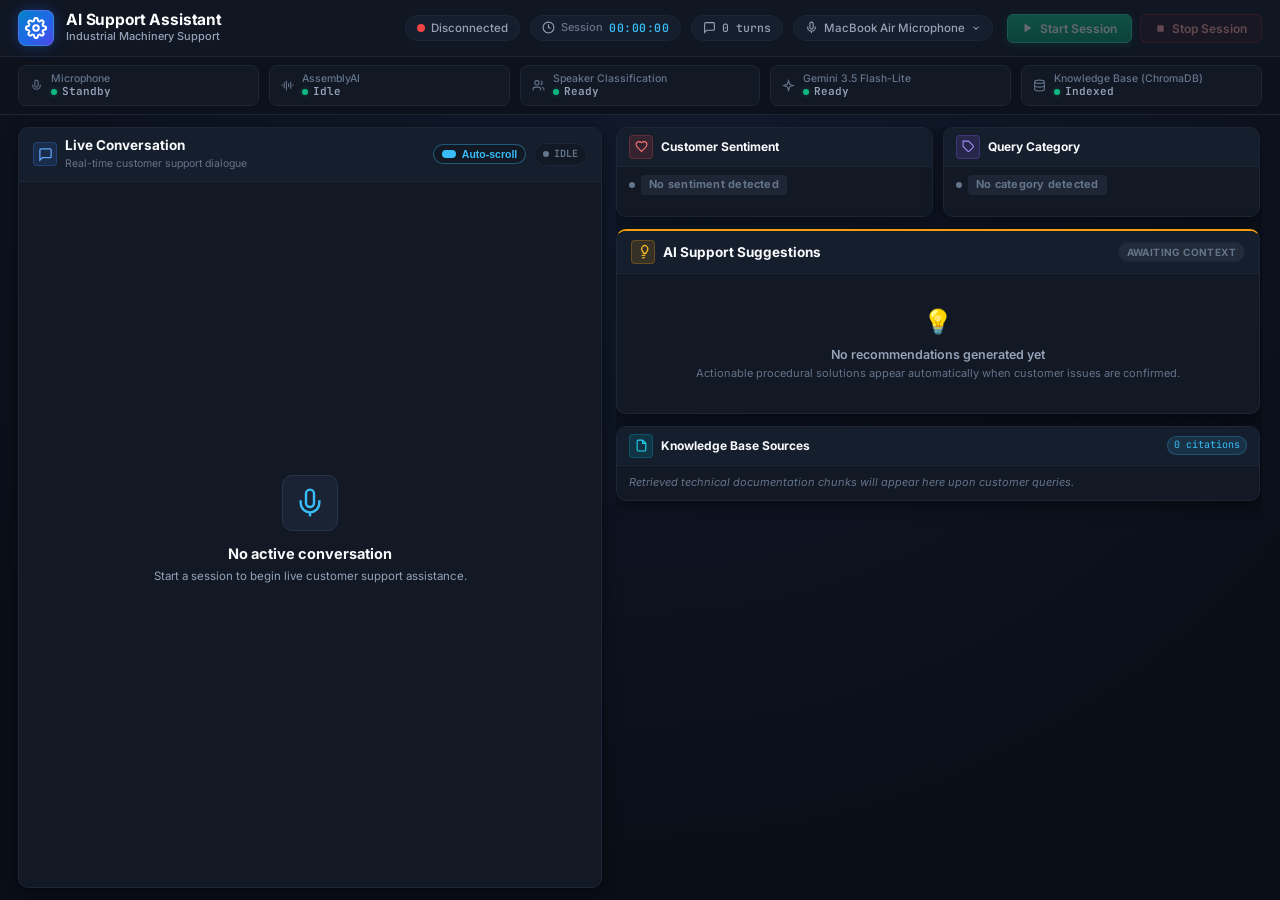
==== static/index.html @ 92d2d972 "feat: complete AI customer support assistant POC" ====
<!DOCTYPE html>
<html lang="en">
<head>
  <meta charset="UTF-8">
  <meta name="viewport" content="width=device-width, initial-scale=1.0">
  <title>AI Support Assistant | Industrial Machinery Support</title>
  <link rel="stylesheet" href="/static/style.css">
  <link rel="preconnect" href="https://fonts.googleapis.com">
  <link rel="preconnect" href="https://fonts.gstatic.com" crossorigin>
  <link href="https://fonts.googleapis.com/css2?family=Inter:wght@400;500;600;700&family=JetBrains+Mono:wght@400;500;600&display=swap" rel="stylesheet">
</head>
<body>
  <div class="app-layout">
    <!-- 1. Top Application Header -->
    <header class="app-header">
      <div class="header-brand">
        <div class="brand-emblem" aria-hidden="true">
          <svg width="22" height="22" viewBox="0 0 24 24" fill="none" stroke="currentColor" stroke-width="2.2" stroke-linecap="round" stroke-linejoin="round">
            <circle cx="12" cy="12" r="3"></circle>
            <path d="M19.4 15a1.65 1.65 0 0 0 .33 1.82l.06.06a2 2 0 0 1 0 2.83 2 2 0 0 1-2.83 0l-.06-.06a1.65 1.65 0 0 0-1.82-.33 1.65 1.65 0 0 0-1 1.51V21a2 2 0 0 1-2 2 2 2 0 0 1-2-2v-.09A1.65 1.65 0 0 0 9 19.4a1.65 1.65 0 0 0-1.82.33l-.06.06a2 2 0 0 1-2.83 0 2 2 0 0 1 0-2.83l.06-.06a1.65 1.65 0 0 0 .33-1.82 1.65 1.65 0 0 0-1.51-1H3a2 2 0 0 1-2-2 2 2 0 0 1 2-2h.09A1.65 1.65 0 0 0 4.6 9a1.65 1.65 0 0 0-.33-1.82l-.06-.06a2 2 0 0 1 0-2.83 2 2 0 0 1 2.83 0l.06.06a1.65 1.65 0 0 0 1.82.33H9a1.65 1.65 0 0 0 1-1.51V3a2 2 0 0 1 2-2 2 2 0 0 1 2 2v.09a1.65 1.65 0 0 0 1 1.51 1.65 1.65 0 0 0 1.82-.33l.06-.06a2 2 0 0 1 2.83 0 2 2 0 0 1 0 2.83l-.06.06a1.65 1.65 0 0 0-.33 1.82V9a1.65 1.65 0 0 0 1.51 1H21a2 2 0 0 1 2 2 2 2 0 0 1-2 2h-.09a1.65 1.65 0 0 0-1.51 1z"></path>
          </svg>
        </div>
        <div class="brand-text">
          <h1 class="brand-name">AI Support Assistant</h1>
          <span class="brand-tagline">Industrial Machinery Support</span>
        </div>
      </div>

      <!-- Header Telemetry & Session Controls -->
      <div class="header-controls">
        <div class="telemetry-pill status-pill" id="system-status-container" title="WebSocket connection status">
          <span class="status-beacon disconnected" id="status-dot"></span>
          <span class="status-name" id="status-label">Disconnected</span>
        </div>

        <div class="telemetry-pill timer-pill" title="Active session duration">
          <svg width="13" height="13" viewBox="0 0 24 24" fill="none" stroke="currentColor" stroke-width="2">
            <circle cx="12" cy="12" r="10"></circle>
            <polyline points="12 6 12 12 16 14"></polyline>
          </svg>
          <span class="timer-label">Session</span>
          <span class="timer-value" id="session-timer">00:00:00</span>
        </div>

        <div class="telemetry-pill count-pill" title="Dialogue turns count">
          <svg width="13" height="13" viewBox="0 0 24 24" fill="none" stroke="currentColor" stroke-width="2">
            <path d="M21 15a2 2 0 0 1-2 2H7l-4 4V5a2 2 0 0 1 2-2h14a2 2 0 0 1 2 2z"></path>
          </svg>
          <span class="turn-count-text" id="turn-count">0 turns</span>
        </div>

        <div class="telemetry-pill device-pill" id="device-pill" title="Audio Capture Input Device">
          <svg width="13" height="13" viewBox="0 0 24 24" fill="none" stroke="currentColor" stroke-width="2">
            <path d="M12 2a3 3 0 0 0-3 3v7a3 3 0 0 0 6 0V5a3 3 0 0 0-3-3Z"></path>
            <path d="M19 10v2a7 7 0 0 1-14 0v-2"></path>
            <line x1="12" x2="12" y1="19" y2="22"></line>
          </svg>
          <span id="device-label" class="device-label-text">MacBook Air Microphone</span>
          <svg width="10" height="10" viewBox="0 0 24 24" fill="none" stroke="currentColor" stroke-width="2.5">
            <polyline points="6 9 12 15 18 9"></polyline>
          </svg>
        </div>

        <div class="header-actions">
          <button id="start-btn" class="btn btn-start" title="Start live listening session">
            <svg width="12" height="12" viewBox="0 0 24 24" fill="currentColor">
              <polygon points="5 3 19 12 5 21 5 3"></polygon>
            </svg>
            <span>Start Session</span>
          </button>
          <button id="stop-btn" class="btn btn-stop" title="Stop live listening session" disabled>
            <svg width="11" height="11" viewBox="0 0 24 24" fill="currentColor">
              <rect width="14" height="14" x="5" y="5" rx="2"></rect>
            </svg>
            <span>Stop Session</span>
          </button>
        </div>
      </div>
    </header>

    <!-- 2. Compact Subsystem Status Strip -->
    <section class="subsystems-bar" aria-label="Pipeline Subsystems Status">
      <div class="subsystem-pill" id="subsystem-mic">
        <div class="subsystem-icon">
          <svg width="13" height="13" viewBox="0 0 24 24" fill="none" stroke="currentColor" stroke-width="2">
            <path d="M12 2a3 3 0 0 0-3 3v7a3 3 0 0 0 6 0V5a3 3 0 0 0-3-3Z"></path>
            <path d="M19 10v2a7 7 0 0 1-14 0v-2"></path>
          </svg>
        </div>
        <div class="subsystem-content">
          <span class="subsystem-title">Microphone</span>
          <div class="subsystem-state">
            <span class="subsystem-dot standby" id="dot-mic"></span>
            <span class="subsystem-val" id="val-mic">Ready</span>
          </div>
        </div>
      </div>

      <div class="subsystem-pill" id="subsystem-stt">
        <div class="subsystem-icon">
          <svg width="13" height="13" viewBox="0 0 24 24" fill="none" stroke="currentColor" stroke-width="2">
            <path d="M2 10v3M6 6v11M10 3v18M14 8v7M18 5v13M22 10v3"></path>
          </svg>
        </div>
        <div class="subsystem-content">
          <span class="subsystem-title">AssemblyAI</span>
          <div class="subsystem-state">
            <span class="subsystem-dot standby" id="dot-stt"></span>
            <span class="subsystem-val" id="val-stt">Ready</span>
          </div>
        </div>
      </div>

      <div class="subsystem-pill" id="subsystem-role">
        <div class="subsystem-icon">
          <svg width="13" height="13" viewBox="0 0 24 24" fill="none" stroke="currentColor" stroke-width="2">
            <path d="M16 21v-2a4 4 0 0 0-4-4H6a4 4 0 0 0-4 4v2"></path>
            <circle cx="9" cy="7" r="4"></circle>
            <path d="M22 21v-2a4 4 0 0 0-3-3.87"></path>
            <path d="M16 3.13a4 4 0 0 1 0 7.75"></path>
          </svg>
        </div>
        <div class="subsystem-content">
          <span class="subsystem-title">Speaker Classification</span>
          <div class="subsystem-state">
            <span class="subsystem-dot standby" id="dot-role"></span>
            <span class="subsystem-val" id="val-role">Ready</span>
          </div>
        </div>
      </div>

      <div class="subsystem-pill" id="subsystem-gemini">
        <div class="subsystem-icon">
          <svg width="13" height="13" viewBox="0 0 24 24" fill="none" stroke="currentColor" stroke-width="2">
            <path d="m12 3-1.9 5.8a2 2 0 0 1-1.3 1.3L3 12l5.8 1.9a2 2 0 0 1 1.3 1.3L12 21l1.9-5.8a2 2 0 0 1 1.3-1.3L21 12l-5.8-1.9a2 2 0 0 1-1.3-1.3Z"></path>
          </svg>
        </div>
        <div class="subsystem-content">
          <span class="subsystem-title">Gemini 3.5 Flash-Lite</span>
          <div class="subsystem-state">
            <span class="subsystem-dot standby" id="dot-gemini"></span>
            <span class="subsystem-val" id="val-gemini">Ready</span>
          </div>
        </div>
      </div>

      <div class="subsystem-pill" id="subsystem-rag">
        <div class="subsystem-icon">
          <svg width="13" height="13" viewBox="0 0 24 24" fill="none" stroke="currentColor" stroke-width="2">
            <ellipse cx="12" cy="5" rx="9" ry="3"></ellipse>
            <path d="M21 12c0 1.66-4 3-9 3s-9-1.34-9-3"></path>
            <path d="M3 5v14c0 1.66 4 3 9 3s9-1.34 9-3V5"></path>
          </svg>
        </div>
        <div class="subsystem-content">
          <span class="subsystem-title">Knowledge Base (ChromaDB)</span>
          <div class="subsystem-state">
            <span class="subsystem-dot standby" id="dot-rag"></span>
            <span class="subsystem-val" id="val-rag">Indexed</span>
          </div>
        </div>
      </div>
    </section>

    <!-- Error Banner -->
    <div id="error-banner" class="error-banner hidden" role="alert">
      <div class="error-badge-icon">⚠️</div>
      <div class="error-body">
        <span class="error-title">System Alert</span>
        <span class="error-message" id="error-message">An unexpected error occurred.</span>
      </div>
      <button class="error-close" id="error-close" aria-label="Dismiss">×</button>
    </div>

    <!-- 3. Main Dashboard Two-Column Grid -->
    <main class="dashboard-grid">
      <!-- ====================================================================
           LEFT COLUMN: Live Conversation
           ==================================================================== -->
      <section class="console-panel conversation-panel" aria-labelledby="timeline-heading">
        <div class="panel-header">
          <div class="panel-header-left">
            <div class="panel-icon-wrap accent-blue">
              <svg width="15" height="15" viewBox="0 0 24 24" fill="none" stroke="currentColor" stroke-width="2">
                <path d="M21 15a2 2 0 0 1-2 2H7l-4 4V5a2 2 0 0 1 2-2h14a2 2 0 0 1 2 2z"></path>
              </svg>
            </div>
            <div>
              <h2 id="timeline-heading" class="panel-title">Live Conversation</h2>
              <span class="panel-subtitle">Real-time customer support dialogue</span>
            </div>
          </div>

          <div class="panel-header-right">
            <button id="autoscroll-btn" class="toggle-control active" title="Toggle Auto-Scroll">
              <span class="toggle-switch"></span>
              <span>Auto-scroll</span>
            </button>
            <div class="stream-beacon" id="stream-indicator">
              <span class="beacon-dot"></span>
              <span class="beacon-text">IDLE</span>
            </div>
          </div>
        </div>

        <div class="conversation-scroll" id="transcript-scroll">
          <!-- Empty State -->
          <div id="transcript-empty" class="conversation-empty-state">
            <div class="empty-mic-box">
              <svg width="32" height="32" viewBox="0 0 24 24" fill="none" stroke="currentColor" stroke-width="1.8">
                <path d="M12 2a3 3 0 0 0-3 3v7a3 3 0 0 0 6 0V5a3 3 0 0 0-3-3Z"></path>
                <path d="M19 10v2a7 7 0 0 1-14 0v-2"></path>
                <line x1="12" x2="12" y1="19" y2="22"></line>
              </svg>
            </div>
            <h3 class="empty-title">No active conversation</h3>
            <p class="empty-desc">Start a session to begin live customer support assistance.</p>
          </div>

          <!-- Finalized Conversation Turns Container -->
          <div class="conversation-feed" id="conversation-feed"></div>

          <!-- Real-Time Partial Utterance Container -->
          <div class="partial-turn-card hidden" id="partial-container">
            <div class="partial-avatar">
              <svg width="14" height="14" viewBox="0 0 24 24" fill="none" stroke="currentColor" stroke-width="2">
                <path d="M12 2a3 3 0 0 0-3 3v7a3 3 0 0 0 6 0V5a3 3 0 0 0-3-3Z"></path>
                <path d="M19 10v2a7 7 0 0 1-14 0v-2"></path>
              </svg>
            </div>
            <div class="partial-content">
              <div class="partial-header">
                <div class="listening-tag">
                  <span class="listening-label" id="partial-speaker">LISTENING...</span>
                  <span class="pulse-dot"></span>
                  <span class="pulse-dot"></span>
                  <span class="pulse-dot"></span>
                </div>
                <span class="partial-time" id="partial-time"></span>
              </div>
              <div class="partial-text" id="partial-text"></div>
            </div>
          </div>
        </div>
      </section>

      <!-- ====================================================================
           RIGHT COLUMN: Intelligence, Grounded Actions & Assistance
           ==================================================================== -->
      <div class="intelligence-column">
        <!-- ROW 1: Customer Analysis (Customer Sentiment & Query Category side-by-side) -->
        <div class="analysis-dual-grid">
          <!-- Sentiment Card -->
          <article class="console-panel analysis-card" aria-labelledby="sentiment-heading">
            <div class="panel-header compact">
              <div class="panel-header-left">
                <div class="panel-icon-wrap accent-crimson">
                  <svg width="13" height="13" viewBox="0 0 24 24" fill="none" stroke="currentColor" stroke-width="2">
                    <path d="M19 14c1.49-1.46 3-3.21 3-5.5A5.5 5.5 0 0 0 16.5 3c-1.76 0-3 .5-4.5 2-1.5-1.5-2.74-2-4.5-2A5.5 5.5 0 0 0 2 8.5c0 2.3 1.5 4.05 3 5.5l7 7Z"></path>
                  </svg>
                </div>
                <h3 id="sentiment-heading" class="panel-title-sm">Customer Sentiment</h3>
              </div>
              <span class="confidence-tag" id="sentiment-confidence"></span>
            </div>
            <div class="analysis-card-body">
              <div class="badge-row">
                <span class="mini-dot sentiment-dot" id="sentiment-dot"></span>
                <span class="sentiment-badge empty" id="sentiment-badge">No sentiment detected</span>
              </div>
              <div class="rationale-row hidden" id="sentiment-rationale"></div>
            </div>
          </article>

          <!-- Query Category Card -->
          <article class="console-panel analysis-card" aria-labelledby="category-heading">
            <div class="panel-header compact">
              <div class="panel-header-left">
                <div class="panel-icon-wrap accent-purple">
                  <svg width="13" height="13" viewBox="0 0 24 24" fill="none" stroke="currentColor" stroke-width="2">
                    <path d="M20.59 13.41l-7.17 7.17a2 2 0 0 1-2.83 0L2 12V2h10l8.59 8.59a2 2 0 0 1 0 2.82z"></path>
                    <line x1="7" y1="7" x2="7.01" y2="7"></line>
                  </svg>
                </div>
                <h3 id="category-heading" class="panel-title-sm">Query Category</h3>
              </div>
              <span class="confidence-tag" id="category-confidence"></span>
            </div>
            <div class="analysis-card-body">
              <div class="badge-row">
                <span class="mini-dot category-dot" id="category-dot"></span>
                <span class="category-badge empty" id="category-badge">No category detected</span>
              </div>
              <div class="rationale-row hidden" id="category-rationale"></div>
            </div>
          </article>
        </div>

        <!-- ROW 2: AI Support Suggestions (HERO CARD - PRIMARY FEATURE) -->
        <article class="console-panel hero-suggestions-card" aria-labelledby="suggestions-heading">
          <div class="panel-header">
            <div class="panel-header-left">
              <div class="panel-icon-wrap accent-gold">
                <svg width="15" height="15" viewBox="0 0 24 24" fill="none" stroke="currentColor" stroke-width="2">
                  <path d="M9 18h6"></path>
                  <path d="M10 22h4"></path>
                  <path d="M15 2a6 6 0 0 0-6 6c0 2.2 1 3.5 2 4.5.7.7 1 1.5 1 2.5h4c0-1 .3-1.8 1-2.5 1-1 2-2.3 2-4.5a6 6 0 0 0-6-6Z"></path>
                </svg>
              </div>
              <h2 id="suggestions-heading" class="panel-title">AI Support Suggestions</h2>
            </div>

            <div class="panel-header-right">
              <span class="grounding-pill empty" id="grounding-badge">Awaiting Context</span>
              <div class="latency-pill hidden" id="suggestion-latency">
                <svg width="11" height="11" viewBox="0 0 24 24" fill="none" stroke="currentColor" stroke-width="2">
                  <circle cx="12" cy="12" r="10"></circle>
                  <polyline points="12 6 12 12 14 14"></polyline>
                </svg>
                <span id="suggestion-latency-val">0.00s</span>
              </div>
              <span class="conf-pill hidden" id="suggestion-confidence"></span>
            </div>
          </div>

          <div class="suggestions-card-body">
            <!-- Empty state -->
            <div id="suggestions-empty" class="suggestions-empty-state">
              <div class="bulb-icon">💡</div>
              <h4>No recommendations generated yet</h4>
              <p>Actionable procedural solutions appear automatically when customer issues are confirmed.</p>
            </div>

            <!-- Ungrounded alert -->
            <div id="ungrounded-alert" class="ungrounded-alert hidden" role="alert">
              <div class="alert-icon">⚠️</div>
              <div class="alert-text">
                <strong>Insufficient Technical Documentation</strong>
                <p>The available documentation does not contain verified resolution steps for this specific issue. Escalate to senior technical engineering.</p>
              </div>
            </div>

            <!-- Grounded Suggestions Content -->
            <div id="suggestion-content" class="suggestion-content-wrap hidden">
              <!-- Likely Issue Header/Summary -->
              <div class="likely-issue-section" id="section-diagnosis">
                <span class="likely-issue-label">LIKELY ISSUE</span>
                <p class="likely-issue-text" id="suggestion-summary-text"></p>
              </div>

              <!-- Recommended Actions Header -->
              <div class="actions-section-header" id="section-actions-header">
                <span class="recommended-actions-label">RECOMMENDED ACTIONS</span>
              </div>

              <!-- 2-3 Action Suggestion Cards Grid -->
              <div class="suggestion-cards-grid" id="suggestion-steps-list"></div>

              <!-- Compact Safety Warning Banner -->
              <div class="safety-banner hidden" id="suggestion-safety-box">
                <div class="safety-icon">⚠️</div>
                <div class="safety-body">
                  <strong class="safety-label">SAFETY:</strong>
                  <span class="safety-text" id="suggestion-safety-text"></span>
                </div>
              </div>
            </div>
          </div>
        </article>

        <!-- ROW 3: Knowledge Base Sources -->
        <article class="console-panel sources-panel" aria-labelledby="sources-heading">
          <div class="panel-header compact">
            <div class="panel-header-left">
              <div class="panel-icon-wrap accent-cyan">
                <svg width="13" height="13" viewBox="0 0 24 24" fill="none" stroke="currentColor" stroke-width="2">
                  <path d="M14 2H6a2 2 0 0 0-2 2v16a2 2 0 0 0 2 2h12a2 2 0 0 0 2-2V8z"></path>
                  <polyline points="14 2 14 8 20 8"></polyline>
                </svg>
              </div>
              <h3 id="sources-heading" class="panel-title-sm">Knowledge Base Sources</h3>
            </div>
            <span class="sources-badge" id="sources-count">0 citations</span>
          </div>

          <div class="sources-body">
            <div id="sources-empty" class="sources-empty-state">
              Retrieved technical documentation chunks will appear here upon customer queries.
            </div>
            <div class="sources-container hidden" id="sources-container">
              <div class="sources-list" id="sources-list"></div>
            </div>
          </div>
        </article>

        <!-- Optional: Suggested Questions (Rendered only when available in response) -->
        <article class="console-panel questions-panel hidden" id="questions-panel" aria-labelledby="questions-heading">
          <div class="panel-header compact">
            <div class="panel-header-left">
              <div class="panel-icon-wrap accent-indigo">
                <svg width="13" height="13" viewBox="0 0 24 24" fill="none" stroke="currentColor" stroke-width="2">
                  <circle cx="12" cy="12" r="10"></circle>
                  <path d="M9.09 9a3 3 0 0 1 5.83 1c0 2-3 3-3 3"></path>
                  <line x1="12" y1="17" x2="12.01" y2="17"></line>
                </svg>
              </div>
              <h3 id="questions-heading" class="panel-title-sm">Suggested Questions <span class="sub-label">(Agent Assistance)</span></h3>
            </div>
            <span class="panel-badge-text" id="questions-count">Agent Assistance</span>
          </div>

          <div class="questions-body">
            <div id="questions-empty" class="questions-empty-state">
              Suggested questions will appear when additional customer information is needed.
            </div>
            <ul class="questions-list hidden" id="questions-list"></ul>
          </div>
        </article>
      </div>
    </main>
  </div>

  <script src="/static/app.js"></script>
</body>
</html>
---- static/style.css ----
/* ==============================================================================
   AI Support Assistant - Industrial Support Agent Dashboard
   Theme: Precision Industrial Dark / High-End AI Operations Dashboard
   SOW Requirements: Real-time Transcription, Suggestion Cards, Sentiment/Category, Knowledge Sources
   ============================================================================== */

:root {
  /* Surface Color Palette */
  --bg-app: #0a0e17;
  --bg-header: #101622;
  --bg-subsystem-bar: #0c111c;
  --bg-panel: #121824;
  --bg-panel-elevated: #151e2c;
  --bg-card: #151e2c;
  --bg-card-hover: #1a2536;
  --bg-inset: #0e141f;

  /* Borders */
  --border-subtle: #1c2637;
  --border-medium: #26344b;
  --border-focus: #3b82f6;

  /* Typography Colors */
  --text-primary: #f8fafc;
  --text-secondary: #94a3b8;
  --text-muted: #64748b;
  --text-dim: #475569;

  /* Functional Industrial Accents */
  --accent-blue: #3b82f6;
  --accent-cyan: #06b6d4;
  --accent-emerald: #10b981;
  --accent-amber: #f59e0b;
  --accent-crimson: #ef4444;
  --accent-purple: #8b5cf6;
  --accent-indigo: #6366f1;

  /* Geometry & Radii */
  --radius-xs: 4px;
  --radius-sm: 6px;
  --radius-md: 8px;
  --radius-lg: 10px;
  --radius-pill: 9999px;

  /* Shadows */
  --shadow-sm: 0 1px 3px rgba(0, 0, 0, 0.4);
  --shadow-panel: 0 4px 16px rgba(0, 0, 0, 0.45);
  --shadow-hero: 0 6px 24px rgba(0, 0, 0, 0.55);

  /* Typography Families */
  --font-sans: 'Inter', -apple-system, BlinkMacSystemFont, 'Segoe UI', Roboto, sans-serif;
  --font-mono: 'JetBrains Mono', 'SF Mono', Consolas, monospace;
}

/* Reset & Box Model */
*, *::before, *::after {
  box-sizing: border-box;
  margin: 0;
  padding: 0;
}

html, body {
  height: 100%;
  width: 100%;
  background-color: var(--bg-app);
  color: var(--text-primary);
  font-family: var(--font-sans);
  font-size: 13px;
  line-height: 1.45;
  -webkit-font-smoothing: antialiased;
  -moz-osx-font-smoothing: grayscale;
  overflow: hidden;
}

.app-layout {
  display: flex;
  flex-direction: column;
  height: 100vh;
  width: 100vw;
  background: radial-gradient(circle at 50% 0%, #111a2d 0%, #0a0e17 80%);
  overflow: hidden;
}

/* ==============================================================================
   1. Application Top Header
   ============================================================================== */
.app-header {
  display: flex;
  align-items: center;
  justify-content: space-between;
  padding: 10px 18px;
  background-color: var(--bg-header);
  border-bottom: 1px solid var(--border-subtle);
  flex-shrink: 0;
  z-index: 20;
}

.header-brand {
  display: flex;
  align-items: center;
  gap: 12px;
}

.brand-emblem {
  display: flex;
  align-items: center;
  justify-content: center;
  width: 36px;
  height: 36px;
  border-radius: var(--radius-md);
  background: linear-gradient(135deg, #0284c7 0%, #2563eb 60%, #4f46e5 100%);
  color: #fff;
  box-shadow: 0 0 14px rgba(37, 99, 235, 0.4);
  border: 1px solid rgba(255, 255, 255, 0.15);
  flex-shrink: 0;
}

.brand-text {
  display: flex;
  flex-direction: column;
}

.brand-name {
  font-size: 15.5px;
  font-weight: 700;
  letter-spacing: -0.01em;
  color: #ffffff;
  line-height: 1.2;
}

.brand-tagline {
  font-size: 11px;
  color: var(--text-secondary);
  font-weight: 500;
}

.header-controls {
  display: flex;
  align-items: center;
  gap: 10px;
}

.telemetry-pill {
  display: flex;
  align-items: center;
  gap: 6px;
  background-color: var(--bg-panel-elevated);
  border: 1px solid var(--border-subtle);
  border-radius: var(--radius-pill);
  padding: 4px 11px;
  font-size: 11.5px;
  font-weight: 500;
  color: var(--text-secondary);
}

.status-beacon {
  width: 8px;
  height: 8px;
  border-radius: 50%;
  background-color: var(--text-muted);
  transition: all 0.3s ease;
}

.status-beacon.connected {
  background-color: var(--accent-emerald);
  box-shadow: 0 0 8px rgba(16, 185, 129, 0.7);
}

.status-beacon.running {
  background-color: var(--accent-emerald);
  box-shadow: 0 0 10px rgba(16, 185, 129, 0.9);
  animation: beacon-pulse 1.8s infinite;
}

.status-beacon.processing {
  background-color: var(--accent-amber);
  box-shadow: 0 0 10px rgba(245, 158, 11, 0.9);
  animation: beacon-blink 1s infinite;
}

.status-beacon.stopped {
  background-color: var(--accent-amber);
}

.status-beacon.disconnected {
  background-color: var(--accent-crimson);
}

.status-beacon.error {
  background-color: var(--accent-crimson);
  animation: beacon-blink 0.8s infinite;
}

@keyframes beacon-pulse {
  0% { transform: scale(0.95); opacity: 0.85; }
  50% { transform: scale(1.25); opacity: 1; }
  100% { transform: scale(0.95); opacity: 0.85; }
}

@keyframes beacon-blink {
  0%, 100% { opacity: 1; }
  50% { opacity: 0.3; }
}

.timer-pill .timer-label {
  color: var(--text-muted);
  font-size: 11px;
}

.timer-pill .timer-value {
  font-family: var(--font-mono);
  font-size: 11.5px;
  font-weight: 600;
  color: #38bdf8;
  letter-spacing: 0.04em;
}

.count-pill .turn-count-text {
  font-family: var(--font-mono);
  font-size: 11.5px;
  color: var(--text-secondary);
}

.device-pill {
  cursor: pointer;
  transition: border-color 0.2s ease;
}

.device-pill:hover {
  border-color: var(--border-medium);
}

.device-label-text {
  max-width: 150px;
  overflow: hidden;
  text-overflow: ellipsis;
  white-space: nowrap;
}

/* Header Action Buttons */
.header-actions {
  display: flex;
  align-items: center;
  gap: 8px;
  margin-left: 4px;
}

.btn {
  display: inline-flex;
  align-items: center;
  gap: 6px;
  padding: 6px 14px;
  font-family: var(--font-sans);
  font-size: 12px;
  font-weight: 600;
  border-radius: var(--radius-sm);
  border: 1px solid transparent;
  cursor: pointer;
  transition: all 0.2s ease;
  user-select: none;
}

.btn:disabled {
  opacity: 0.35;
  cursor: not-allowed;
  pointer-events: none;
}

.btn-start {
  background: linear-gradient(180deg, #10b981 0%, #059669 100%);
  color: #ffffff;
  border-color: #34d399;
  box-shadow: 0 2px 8px rgba(16, 185, 129, 0.35);
}

.btn-start:hover:not(:disabled) {
  background: linear-gradient(180deg, #34d399 0%, #10b981 100%);
  box-shadow: 0 2px 12px rgba(16, 185, 129, 0.55);
  transform: translateY(-1px);
}

.btn-stop {
  background-color: rgba(239, 68, 68, 0.12);
  color: #fca5a5;
  border-color: rgba(239, 68, 68, 0.35);
}

.btn-stop:hover:not(:disabled) {
  background-color: rgba(239, 68, 68, 0.25);
  border-color: #ef4444;
  color: #ffffff;
  transform: translateY(-1px);
}

/* ==============================================================================
   2. Compact Subsystems Status Strip (5 Cards)
   ============================================================================== */
.subsystems-bar {
  display: grid;
  grid-template-columns: repeat(5, 1fr);
  gap: 10px;
  padding: 8px 18px;
  background-color: var(--bg-subsystem-bar);
  border-bottom: 1px solid var(--border-subtle);
  flex-shrink: 0;
}

.subsystem-pill {
  display: flex;
  align-items: center;
  gap: 8px;
  background-color: var(--bg-panel);
  border: 1px solid var(--border-subtle);
  border-radius: var(--radius-md);
  padding: 6px 11px;
  transition: border-color 0.2s ease;
}

.subsystem-pill:hover {
  border-color: var(--border-medium);
}

.subsystem-icon {
  display: flex;
  align-items: center;
  justify-content: center;
  color: var(--text-muted);
  flex-shrink: 0;
}

.subsystem-content {
  display: flex;
  flex-direction: column;
  min-width: 0;
  line-height: 1.25;
}

.subsystem-title {
  font-size: 10.5px;
  font-weight: 500;
  color: var(--text-muted);
  white-space: nowrap;
  overflow: hidden;
  text-overflow: ellipsis;
}

.subsystem-state {
  display: flex;
  align-items: center;
  gap: 5px;
}

.subsystem-dot {
  width: 6px;
  height: 6px;
  border-radius: 50%;
  background-color: var(--text-muted);
  transition: all 0.25s ease;
  flex-shrink: 0;
}

.subsystem-dot.active {
  background-color: var(--accent-emerald);
  box-shadow: 0 0 6px var(--accent-emerald);
}

.subsystem-dot.busy {
  background-color: var(--accent-amber);
  box-shadow: 0 0 6px var(--accent-amber);
  animation: beacon-blink 0.8s infinite;
}

.subsystem-dot.standby {
  background-color: var(--accent-emerald);
  box-shadow: 0 0 5px rgba(16, 185, 129, 0.4);
}

.subsystem-val {
  font-family: var(--font-mono);
  font-size: 11px;
  font-weight: 600;
  color: var(--text-secondary);
  white-space: nowrap;
  overflow: hidden;
  text-overflow: ellipsis;
}

/* ==============================================================================
   3. Floating Error Banner
   ============================================================================== */
.error-banner {
  display: flex;
  align-items: center;
  gap: 10px;
  margin: 8px 18px 0;
  padding: 8px 12px;
  background-color: rgba(239, 68, 68, 0.15);
  border: 1px solid rgba(239, 68, 68, 0.4);
  border-radius: var(--radius-sm);
  color: #fecaca;
  animation: slide-down 0.2s ease;
  flex-shrink: 0;
}

.error-badge-icon {
  font-size: 14px;
}

.error-body {
  display: flex;
  align-items: center;
  gap: 8px;
  flex: 1;
}

.error-title {
  font-size: 11.5px;
  font-weight: 700;
  color: #fca5a5;
  text-transform: uppercase;
}

.error-message {
  font-size: 12px;
  color: #fee2e2;
}

.error-close {
  background: none;
  border: none;
  color: #fca5a5;
  font-size: 16px;
  cursor: pointer;
  line-height: 1;
}

/* ==============================================================================
   4. Main Dashboard Two-Column Grid
   ============================================================================== */
.dashboard-grid {
  display: grid;
  grid-template-columns: 0.95fr 1.05fr;
  gap: 14px;
  padding: 12px 18px;
  flex: 1;
  min-height: 0;
  overflow: hidden;
}

/* Generic Panel Styling */
.console-panel {
  display: flex;
  flex-direction: column;
  background-color: var(--bg-panel);
  border: 1px solid var(--border-subtle);
  border-radius: var(--radius-lg);
  box-shadow: var(--shadow-panel);
  min-height: 0;
  overflow: hidden;
  transition: border-color 0.2s ease;
}

.console-panel:hover {
  border-color: var(--border-medium);
}

.panel-header {
  display: flex;
  align-items: center;
  justify-content: space-between;
  padding: 9px 14px;
  background-color: var(--bg-panel-elevated);
  border-bottom: 1px solid var(--border-subtle);
  flex-shrink: 0;
}

.panel-header.compact {
  padding: 7px 12px;
}

.panel-header-left {
  display: flex;
  align-items: center;
  gap: 8px;
}

.panel-header-right {
  display: flex;
  align-items: center;
  gap: 8px;
}

.panel-icon-wrap {
  display: flex;
  align-items: center;
  justify-content: center;
  width: 24px;
  height: 24px;
  border-radius: var(--radius-xs);
  flex-shrink: 0;
}

.panel-icon-wrap.accent-blue {
  background-color: rgba(59, 130, 246, 0.15);
  color: #60a5fa;
  border: 1px solid rgba(59, 130, 246, 0.25);
}

.panel-icon-wrap.accent-crimson {
  background-color: rgba(239, 68, 68, 0.15);
  color: #f87171;
  border: 1px solid rgba(239, 68, 68, 0.25);
}

.panel-icon-wrap.accent-purple {
  background-color: rgba(139, 92, 246, 0.15);
  color: #a78bfa;
  border: 1px solid rgba(139, 92, 246, 0.25);
}

.panel-icon-wrap.accent-cyan {
  background-color: rgba(6, 182, 212, 0.15);
  color: #22d3ee;
  border: 1px solid rgba(6, 182, 212, 0.25);
}

.panel-icon-wrap.accent-gold {
  background-color: rgba(245, 158, 11, 0.15);
  color: #fbbf24;
  border: 1px solid rgba(245, 158, 11, 0.25);
}

.panel-icon-wrap.accent-indigo {
  background-color: rgba(99, 102, 241, 0.15);
  color: #818cf8;
  border: 1px solid rgba(99, 102, 241, 0.25);
}

.panel-title {
  font-size: 13.5px;
  font-weight: 700;
  color: var(--text-primary);
  line-height: 1.2;
}

.panel-title-sm {
  font-size: 12px;
  font-weight: 700;
  color: var(--text-primary);
  line-height: 1.2;
}

.panel-title-sm .sub-label {
  font-size: 10.5px;
  font-weight: 500;
  color: var(--text-muted);
}

.panel-subtitle {
  font-size: 10.5px;
  color: var(--text-muted);
}

/* ==============================================================================
   5. LEFT COLUMN: Live Conversation Panel
   ============================================================================== */
.conversation-panel {
  height: 100%;
}

.toggle-control {
  display: inline-flex;
  align-items: center;
  gap: 6px;
  background-color: var(--bg-panel);
  border: 1px solid var(--border-subtle);
  border-radius: var(--radius-pill);
  padding: 3px 8px;
  font-size: 10.5px;
  font-weight: 600;
  color: var(--text-muted);
  cursor: pointer;
  transition: all 0.2s ease;
}

.toggle-switch {
  width: 14px;
  height: 8px;
  border-radius: var(--radius-pill);
  background-color: var(--text-muted);
  position: relative;
  transition: all 0.2s ease;
}

.toggle-control.active {
  color: #38bdf8;
  border-color: rgba(56, 189, 248, 0.4);
}

.toggle-control.active .toggle-switch {
  background-color: #38bdf8;
}

.stream-beacon {
  display: flex;
  align-items: center;
  gap: 5px;
  background-color: var(--bg-panel);
  border: 1px solid var(--border-subtle);
  border-radius: var(--radius-pill);
  padding: 3px 8px;
  font-size: 10px;
  font-weight: 700;
  font-family: var(--font-mono);
  color: var(--text-muted);
}

.stream-beacon.active {
  border-color: rgba(16, 185, 129, 0.4);
  color: #34d399;
}

.stream-beacon .beacon-dot {
  width: 6px;
  height: 6px;
  border-radius: 50%;
  background-color: var(--text-muted);
}

.stream-beacon.active .beacon-dot {
  background-color: var(--accent-emerald);
  box-shadow: 0 0 6px var(--accent-emerald);
  animation: beacon-pulse 1.4s infinite;
}

/* Scrollable Container */
.conversation-scroll {
  flex: 1;
  overflow-y: auto;
  padding: 12px;
  display: flex;
  flex-direction: column;
  gap: 10px;
  scroll-behavior: smooth;
  min-height: 0;
}

/* Empty State */
.conversation-empty-state {
  display: flex;
  flex-direction: column;
  align-items: center;
  text-align: center;
  margin: auto 0;
  padding: 16px 10px;
}

.empty-mic-box {
  display: flex;
  align-items: center;
  justify-content: center;
  width: 56px;
  height: 56px;
  border-radius: var(--radius-lg);
  background-color: rgba(30, 41, 59, 0.7);
  border: 1px solid var(--border-medium);
  color: #38bdf8;
  margin-bottom: 12px;
}

.empty-title {
  font-size: 14.5px;
  font-weight: 700;
  color: var(--text-primary);
  margin-bottom: 4px;
}

.empty-desc {
  font-size: 11.5px;
  color: var(--text-secondary);
  max-width: 320px;
  margin-bottom: 0;
  line-height: 1.4;
}

/* Finalized Conversation Turns */
.conversation-feed {
  display: flex;
  flex-direction: column;
  gap: 9px;
}

.turn-card {
  display: flex;
  align-items: flex-start;
  gap: 10px;
  background-color: var(--bg-panel-elevated);
  border: 1px solid var(--border-subtle);
  border-radius: var(--radius-md);
  padding: 9px 12px;
  transition: all 0.15s ease;
  animation: turn-fade 0.2s ease forwards;
}

@keyframes turn-fade {
  from { opacity: 0; transform: translateY(6px); }
  to { opacity: 1; transform: translateY(0); }
}

.turn-card.customer-turn {
  background-color: #101c2e;
  border-color: #1a2f4c;
}

.turn-card.agent-turn {
  background-color: #0f231f;
  border-color: #163e32;
}

.turn-card.unknown-turn {
  background-color: #151b24;
  border-color: #202b3a;
}

.turn-avatar {
  display: flex;
  align-items: center;
  justify-content: center;
  width: 26px;
  height: 26px;
  border-radius: 50%;
  font-weight: 700;
  font-size: 11.5px;
  flex-shrink: 0;
}

.turn-avatar.customer {
  background-color: #1d4ed8;
  color: #bfdbfe;
}

.turn-avatar.agent {
  background-color: #059669;
  color: #a7f3d0;
}

.turn-avatar.unknown {
  background-color: #475569;
  color: #cbd5e1;
}

.turn-content {
  display: flex;
  flex-direction: column;
  gap: 3px;
  flex: 1;
  min-width: 0;
}

.turn-header {
  display: flex;
  align-items: center;
  justify-content: space-between;
}

.speaker-cluster {
  display: flex;
  align-items: center;
  gap: 6px;
}

.role-badge {
  font-size: 10px;
  font-weight: 700;
  letter-spacing: 0.04em;
  text-transform: uppercase;
  padding: 1px 6px;
  border-radius: var(--radius-xs);
}

.role-badge.customer {
  background-color: rgba(59, 130, 246, 0.2);
  color: #60a5fa;
}

.role-badge.agent {
  background-color: rgba(16, 185, 129, 0.2);
  color: #34d399;
}

.role-badge.unknown {
  background-color: rgba(100, 116, 139, 0.2);
  color: #94a3b8;
}

.turn-time {
  font-family: var(--font-mono);
  font-size: 10px;
  color: var(--text-muted);
}

.turn-body {
  font-size: 12.5px;
  color: #e2e8f0;
  line-height: 1.45;
  word-break: break-word;
}

/* Partial Utterance Listening Card */
.partial-turn-card {
  display: flex;
  align-items: flex-start;
  gap: 10px;
  background-color: #142236;
  border: 1px dashed rgba(56, 189, 248, 0.5);
  border-radius: var(--radius-md);
  padding: 8px 12px;
  animation: pulse-border 1.8s infinite;
}

@keyframes pulse-border {
  0%, 100% { border-color: rgba(56, 189, 248, 0.35); }
  50% { border-color: rgba(56, 189, 248, 0.75); }
}

.partial-avatar {
  display: flex;
  align-items: center;
  justify-content: center;
  width: 24px;
  height: 24px;
  border-radius: 50%;
  background-color: #0284c7;
  color: #ffffff;
  flex-shrink: 0;
  margin-top: 2px;
}

.partial-content {
  display: flex;
  flex-direction: column;
  gap: 3px;
  flex: 1;
}

.partial-header {
  display: flex;
  align-items: center;
  justify-content: space-between;
}

.listening-tag {
  display: flex;
  align-items: center;
  gap: 4px;
}

.listening-label {
  font-size: 10px;
  font-weight: 700;
  color: #38bdf8;
  letter-spacing: 0.05em;
}

.pulse-dot {
  width: 3.5px;
  height: 3.5px;
  border-radius: 50%;
  background-color: #38bdf8;
  animation: dot-bounce 1.2s infinite ease-in-out;
}

.pulse-dot:nth-child(2) { animation-delay: 0.15s; }
.pulse-dot:nth-child(3) { animation-delay: 0.3s; }

@keyframes dot-bounce {
  0%, 80%, 100% { transform: scale(0.6); opacity: 0.4; }
  40% { transform: scale(1.3); opacity: 1; }
}

.partial-time {
  font-family: var(--font-mono);
  font-size: 10px;
  color: var(--text-muted);
}

.partial-text {
  font-size: 12px;
  color: #cbd5e1;
  font-style: italic;
  line-height: 1.4;
}

/* ==============================================================================
   6. RIGHT COLUMN: Customer Analysis, Suggestions & Knowledge Sources
   ============================================================================== */
.intelligence-column {
  display: flex;
  flex-direction: column;
  gap: 12px;
  height: 100%;
  overflow-y: auto;
  padding-right: 2px;
  min-height: 0;
}

/* 6A. Row 1: Dual Analysis Grid */
.analysis-dual-grid {
  display: grid;
  grid-template-columns: repeat(2, 1fr);
  gap: 10px;
  flex-shrink: 0;
}

.analysis-card {
  min-height: 90px;
}

.confidence-tag {
  font-family: var(--font-mono);
  font-size: 10px;
  color: var(--text-secondary);
}

.analysis-card-body {
  padding: 8px 12px;
  display: flex;
  flex-direction: column;
  gap: 6px;
}

.badge-row {
  display: flex;
  align-items: center;
  gap: 6px;
}

.mini-dot {
  width: 6px;
  height: 6px;
  border-radius: 50%;
  background-color: var(--text-muted);
  flex-shrink: 0;
}

.sentiment-badge, .category-badge {
  display: inline-flex;
  align-items: center;
  font-size: 11px;
  font-weight: 700;
  padding: 2px 8px;
  border-radius: var(--radius-xs);
  letter-spacing: 0.02em;
}

.sentiment-badge.positive { background-color: rgba(16, 185, 129, 0.2); color: #34d399; }
.sentiment-badge.neutral { background-color: rgba(56, 189, 248, 0.2); color: #38bdf8; }
.sentiment-badge.negative { background-color: rgba(239, 68, 68, 0.2); color: #f87171; }
.sentiment-badge.agitated { background-color: rgba(220, 38, 38, 0.25); color: #ef4444; }
.sentiment-badge.empty { background-color: rgba(100, 116, 139, 0.15); color: var(--text-muted); }

.category-badge.machine-operation { background-color: rgba(59, 130, 246, 0.2); color: #60a5fa; }
.category-badge.maintenance-parts { background-color: rgba(168, 85, 247, 0.2); color: #c084fc; }
.category-badge.technical-troubleshooting { background-color: rgba(139, 92, 246, 0.2); color: #a78bfa; }
.category-badge.empty { background-color: rgba(100, 116, 139, 0.15); color: var(--text-muted); }

.rationale-row {
  font-size: 11px;
  color: var(--text-secondary);
  line-height: 1.35;
  font-style: italic;
}

/* 6B. Row 2: AI Support Suggestions (HERO PRODUCT CARD) */
.hero-suggestions-card {
  border-top: 2px solid #f59e0b;
  box-shadow: var(--shadow-hero);
  flex-shrink: 0;
}

.grounding-pill {
  display: inline-flex;
  align-items: center;
  font-size: 10px;
  font-weight: 700;
  padding: 2px 8px;
  border-radius: var(--radius-pill);
  text-transform: uppercase;
  letter-spacing: 0.04em;
}

.grounding-pill.grounded {
  background-color: rgba(16, 185, 129, 0.15);
  color: #34d399;
  border: 1px solid rgba(16, 185, 129, 0.35);
}

.grounding-pill.ungrounded {
  background-color: rgba(245, 158, 11, 0.15);
  color: #fbbf24;
  border: 1px solid rgba(245, 158, 11, 0.35);
}

.grounding-pill.empty {
  background-color: rgba(100, 116, 139, 0.15);
  color: var(--text-muted);
  border: 1px solid var(--border-subtle);
}

.latency-pill {
  display: inline-flex;
  align-items: center;
  gap: 3px;
  font-family: var(--font-mono);
  font-size: 10px;
  color: var(--text-muted);
}

.conf-pill {
  font-family: var(--font-mono);
  font-size: 10px;
  color: var(--text-muted);
}

.suggestions-card-body {
  padding: 11px 14px;
  min-height: 120px;
  display: flex;
  flex-direction: column;
  gap: 10px;
}

.suggestions-empty-state {
  display: flex;
  flex-direction: column;
  align-items: center;
  text-align: center;
  padding: 20px 8px;
}

.bulb-icon {
  font-size: 24px;
  margin-bottom: 6px;
}

.suggestions-empty-state h4 {
  font-size: 12.5px;
  font-weight: 600;
  color: var(--text-secondary);
  margin-bottom: 2px;
}

.suggestions-empty-state p {
  font-size: 11px;
  color: var(--text-muted);
}

/* Ungrounded Warning */
.ungrounded-alert {
  display: flex;
  align-items: flex-start;
  gap: 8px;
  background-color: rgba(245, 158, 11, 0.1);
  border: 1px solid rgba(245, 158, 11, 0.35);
  border-radius: var(--radius-sm);
  padding: 8px 10px;
}

.alert-icon {
  font-size: 14px;
  flex-shrink: 0;
}

.alert-text strong {
  display: block;
  font-size: 11.5px;
  font-weight: 700;
  color: #fbbf24;
}

.alert-text p {
  font-size: 11px;
  color: #fde68a;
  line-height: 1.35;
}

.suggestion-content-wrap {
  display: flex;
  flex-direction: column;
  gap: 10px;
}

/* Likely Issue Section */
.likely-issue-section {
  display: flex;
  flex-direction: column;
  gap: 4px;
}

.likely-issue-label {
  font-size: 10px;
  font-weight: 700;
  letter-spacing: 0.05em;
  color: #fbbf24;
  text-transform: uppercase;
}

.likely-issue-text {
  font-size: 12.5px;
  color: #f1f5f9;
  line-height: 1.45;
}

/* Recommended Actions Header */
.actions-section-header {
  display: flex;
  align-items: center;
  margin-top: 2px;
}

.recommended-actions-label {
  font-size: 10px;
  font-weight: 700;
  letter-spacing: 0.05em;
  color: #94a3b8;
  text-transform: uppercase;
}

/* SOW-Required 2-3 Action Suggestion Cards Stack */
.suggestion-cards-grid {
  display: flex;
  flex-direction: column;
  gap: 8px;
}

.suggestion-card {
  display: flex;
  flex-direction: column;
  background-color: var(--bg-inset);
  border: 1px solid var(--border-subtle);
  border-radius: var(--radius-md);
  padding: 10px 14px;
  gap: 6px;
  transition: all 0.15s ease;
}

.suggestion-card:hover {
  border-color: var(--border-medium);
  background-color: var(--bg-card-hover);
}

.suggestion-card-main {
  display: flex;
  align-items: flex-start;
  gap: 10px;
}

.suggestion-number-badge {
  display: inline-flex;
  align-items: center;
  justify-content: center;
  min-width: 24px;
  height: 20px;
  padding: 0 4px;
  border-radius: 4px;
  background-color: rgba(37, 99, 235, 0.2);
  border: 1px solid rgba(59, 130, 246, 0.4);
  color: #60a5fa;
  font-family: var(--font-mono);
  font-size: 11px;
  font-weight: 700;
  letter-spacing: 0.04em;
  flex-shrink: 0;
  margin-top: 1px;
}

.suggestion-card-body {
  font-size: 12.5px;
  color: #f1f5f9;
  line-height: 1.45;
  font-weight: 500;
  flex: 1;
}

.suggestion-card-body strong {
  color: #ffffff;
  font-weight: 700;
}

.suggestion-card-source {
  display: flex;
  align-items: center;
  gap: 5px;
  font-size: 10.5px;
  font-weight: 500;
  color: #38bdf8;
  padding-top: 5px;
  margin-top: 2px;
  border-top: 1px solid rgba(255, 255, 255, 0.05);
}

.suggestion-card-source svg {
  flex-shrink: 0;
  color: #38bdf8;
}

/* Compact Safety Warning Banner */
.safety-banner {
  display: flex;
  align-items: flex-start;
  gap: 8px;
  background-color: rgba(245, 158, 11, 0.08);
  border: 1px solid rgba(245, 158, 11, 0.35);
  border-radius: var(--radius-sm);
  padding: 8px 12px;
  margin-top: 2px;
}

.safety-banner .safety-icon {
  font-size: 13px;
  flex-shrink: 0;
  line-height: 1.3;
}

.safety-banner .safety-body {
  font-size: 11.5px;
  line-height: 1.4;
  color: #fde68a;
}

.safety-banner .safety-label {
  color: #fbbf24;
  text-transform: uppercase;
  font-weight: 700;
  margin-right: 4px;
  letter-spacing: 0.04em;
  font-size: 10.5px;
}

.safety-banner .safety-text {
  color: #fde68a;
  line-height: 1.35;
}

/* 6C. Row 3: Knowledge Base Sources */
.sources-panel {
  flex-shrink: 0;
}

.sources-badge {
  font-family: var(--font-mono);
  font-size: 10px;
  color: #38bdf8;
  background-color: rgba(56, 189, 248, 0.12);
  border: 1px solid rgba(56, 189, 248, 0.25);
  padding: 1px 6px;
  border-radius: var(--radius-pill);
}

.sources-body {
  padding: 9px 12px;
}

.sources-empty-state {
  font-size: 11px;
  color: var(--text-muted);
  font-style: italic;
}

.sources-list {
  display: flex;
  flex-direction: column;
  gap: 5px;
}

.source-card {
  display: flex;
  align-items: center;
  gap: 8px;
  background-color: var(--bg-inset);
  border: 1px solid var(--border-subtle);
  border-radius: var(--radius-sm);
  padding: 6px 10px;
  transition: all 0.15s ease;
}

.source-card:hover {
  border-color: var(--border-medium);
}

.source-icon {
  color: var(--text-muted);
  flex-shrink: 0;
  display: flex;
  align-items: center;
}

.source-details {
  display: flex;
  align-items: baseline;
  gap: 8px;
  flex: 1;
  min-width: 0;
}

.source-ref-code {
  font-family: var(--font-mono);
  font-size: 11px;
  font-weight: 600;
  color: #fbbf24;
  min-width: 110px;
  flex-shrink: 0;
}

.source-doc-title {
  font-size: 11px;
  color: #cbd5e1;
  flex: 1;
  white-space: nowrap;
  overflow: hidden;
  text-overflow: ellipsis;
}

.source-page-badge {
  font-family: var(--font-mono);
  font-size: 10px;
  color: var(--text-secondary);
  background-color: var(--bg-panel);
  padding: 1px 6px;
  border-radius: var(--radius-xs);
  flex-shrink: 0;
}

/* 6D. Optional Suggested Questions Panel */
.questions-panel {
  flex-shrink: 0;
}

.panel-badge-text {
  font-size: 10px;
  font-weight: 600;
  color: var(--text-muted);
}

.questions-body {
  padding: 8px 12px;
}

.questions-empty-state {
  font-size: 11px;
  color: var(--text-muted);
  font-style: italic;
}

.questions-list {
  display: flex;
  flex-direction: column;
  gap: 5px;
  list-style: none;
}

.question-item {
  display: flex;
  align-items: center;
  gap: 7px;
  background-color: var(--bg-panel-elevated);
  border: 1px solid var(--border-subtle);
  border-radius: var(--radius-sm);
  padding: 6px 9px;
  font-size: 11.5px;
  color: #e2e8f0;
  transition: all 0.15s ease;
}

.question-item:hover {
  background-color: var(--bg-card-hover);
  border-color: var(--accent-indigo);
}

.question-arrow {
  color: #818cf8;
  font-weight: 700;
  flex-shrink: 0;
}

.question-text-content {
  flex: 1;
  line-height: 1.25;
}

.question-chevron {
  color: var(--text-dim);
  font-weight: 700;
  font-size: 12px;
  flex-shrink: 0;
}

/* Utility Hidden */
.hidden {
  display: none !important;
}

/* Subtle Scrollbar */
::-webkit-scrollbar {
  width: 5px;
  height: 5px;
}

::-webkit-scrollbar-track {
  background: transparent;
}

::-webkit-scrollbar-thumb {
  background: #1e293b;
  border-radius: var(--radius-pill);
}

::-webkit-scrollbar-thumb:hover {
  background: #334155;
}
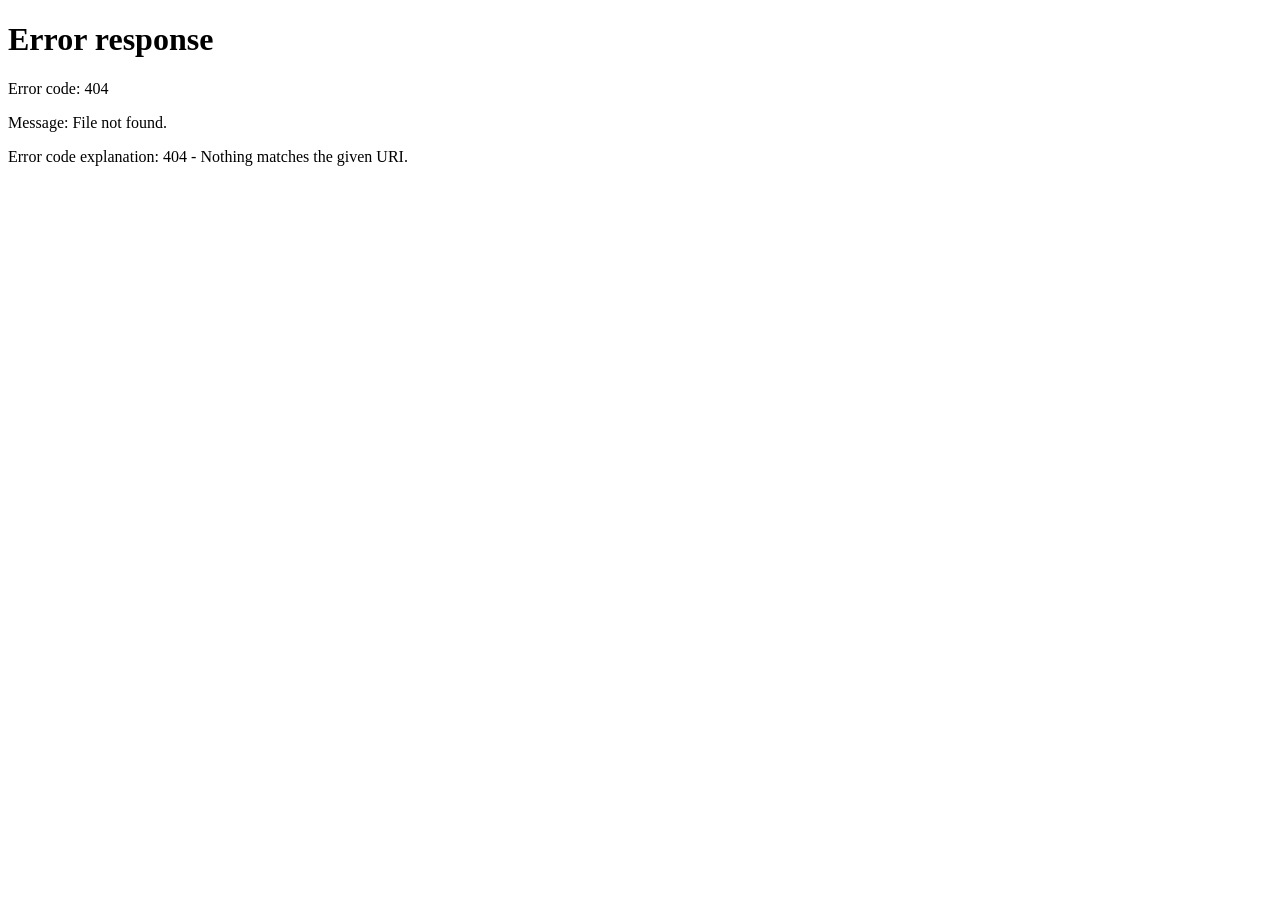
==== commit af4280c7: "feat: complete customer support assistant authentication and evaluator workflow" ====
--- a/static/index.html
+++ b/static/index.html
@@ -4,10 +4,22 @@
   <meta charset="UTF-8">
   <meta name="viewport" content="width=device-width, initial-scale=1.0">
   <title>AI Support Assistant | Industrial Machinery Support</title>
-  <link rel="stylesheet" href="/static/style.css">
+  <link rel="stylesheet" href="/static/style.css?v=2.1">
   <link rel="preconnect" href="https://fonts.googleapis.com">
   <link rel="preconnect" href="https://fonts.gstatic.com" crossorigin>
   <link href="https://fonts.googleapis.com/css2?family=Inter:wght@400;500;600;700&family=JetBrains+Mono:wght@400;500;600&display=swap" rel="stylesheet">
+  <script>
+    (function() {
+      try {
+        var saved = localStorage.getItem('theme');
+        if (saved === 'light') {
+          document.documentElement.setAttribute('data-theme', 'light');
+        } else {
+          document.documentElement.setAttribute('data-theme', 'dark');
+        }
+      } catch (e) {}
+    })();
+  </script>
 </head>
 <body>
   <div class="app-layout">
@@ -59,6 +71,22 @@
           <svg width="10" height="10" viewBox="0 0 24 24" fill="none" stroke="currentColor" stroke-width="2.5">
             <polyline points="6 9 12 15 18 9"></polyline>
           </svg>
+        </div>
+
+        <!-- Theme Toggle Button -->
+        <button id="theme-toggle-btn" class="telemetry-pill theme-toggle-btn" type="button" aria-label="Switch to light theme" title="Switch to light theme">
+          <span class="theme-icon" aria-hidden="true">◐</span>
+          <span class="theme-label">Theme</span>
+        </button>
+
+        <!-- Authenticated Agent Identity Pill -->
+        <div class="telemetry-pill agent-pill" id="agent-pill" title="Authenticated Support Agent">
+          <svg width="13" height="13" viewBox="0 0 24 24" fill="none" stroke="currentColor" stroke-width="2">
+            <path d="M20 21v-2a4 4 0 0 0-4-4H8a4 4 0 0 0-4 4v2"></path>
+            <circle cx="12" cy="7" r="4"></circle>
+          </svg>
+          <span class="agent-label-prefix">Agent:</span>
+          <span class="agent-name-text" id="agent-name">Loading...</span>
         </div>
 
         <div class="header-actions">
@@ -73,6 +101,14 @@
               <rect width="14" height="14" x="5" y="5" rx="2"></rect>
             </svg>
             <span>Stop Session</span>
+          </button>
+          <button id="logout-btn" class="btn btn-logout" type="button" title="Sign out of current agent session">
+            <svg width="12" height="12" viewBox="0 0 24 24" fill="none" stroke="currentColor" stroke-width="2">
+              <path d="M9 21H5a2 2 0 0 1-2-2V5a2 2 0 0 1 2-2h4"></path>
+              <polyline points="16 17 21 12 16 7"></polyline>
+              <line x1="21" y1="12" x2="9" y2="12"></line>
+            </svg>
+            <span>Logout</span>
           </button>
         </div>
       </div>
--- a/static/style.css
+++ b/static/style.css
@@ -5,8 +5,9 @@
    ============================================================================== */
 
 :root {
-  /* Surface Color Palette */
+  /* Surface Color Palette (Default Dark Theme) */
   --bg-app: #0a0e17;
+  --bg-app-radial: radial-gradient(circle at 50% 0%, #111a2d 0%, #0a0e17 80%);
   --bg-header: #101622;
   --bg-subsystem-bar: #0c111c;
   --bg-panel: #121824;
@@ -25,6 +26,7 @@
   --text-secondary: #94a3b8;
   --text-muted: #64748b;
   --text-dim: #475569;
+  --text-heading: #ffffff;
 
   /* Functional Industrial Accents */
   --accent-blue: #3b82f6;
@@ -35,6 +37,48 @@
   --accent-purple: #8b5cf6;
   --accent-indigo: #6366f1;
 
+  /* Turns & Dialogue */
+  --turn-customer-bg: #101c2e;
+  --turn-customer-border: #1a2f4c;
+  --turn-agent-bg: #0f231f;
+  --turn-agent-border: #163e32;
+  --turn-unknown-bg: #151b24;
+  --turn-unknown-border: #202b3a;
+  --turn-body-color: #e2e8f0;
+
+  /* Partial Utterance */
+  --partial-bg: #142236;
+  --partial-border: rgba(56, 189, 248, 0.5);
+  --partial-text: #cbd5e1;
+
+  /* Suggestions */
+  --hero-suggestions-top-border: #f59e0b;
+  --likely-issue-text: #f1f5f9;
+  --suggestion-card-bg: var(--bg-inset);
+  --suggestion-card-hover-bg: var(--bg-card-hover);
+  --suggestion-card-text: #f1f5f9;
+  --suggestion-card-strong: #ffffff;
+  --suggestion-badge-bg: rgba(37, 99, 235, 0.2);
+  --suggestion-badge-border: rgba(59, 130, 246, 0.4);
+  --suggestion-badge-color: #60a5fa;
+
+  /* Safety Banner */
+  --safety-banner-bg: rgba(245, 158, 11, 0.08);
+  --safety-banner-border: rgba(245, 158, 11, 0.35);
+  --safety-banner-text: #fde68a;
+  --safety-banner-label: #fbbf24;
+
+  /* Sources & Citations */
+  --source-card-bg: var(--bg-inset);
+  --source-card-border: var(--border-subtle);
+  --source-ref-color: #fbbf24;
+  --source-title-color: #cbd5e1;
+  --source-page-bg: var(--bg-panel);
+
+  /* Scrollbars */
+  --scrollbar-thumb: #1e293b;
+  --scrollbar-thumb-hover: #334155;
+
   /* Geometry & Radii */
   --radius-xs: 4px;
   --radius-sm: 6px;
@@ -52,6 +96,87 @@
   --font-mono: 'JetBrains Mono', 'SF Mono', Consolas, monospace;
 }
 
+[data-theme="light"] {
+  /* Surface Color Palette (Professional Industrial Light) */
+  --bg-app: #f1f5f9;
+  --bg-app-radial: #f1f5f9;
+  --bg-header: #ffffff;
+  --bg-subsystem-bar: #f8fafc;
+  --bg-panel: #ffffff;
+  --bg-panel-elevated: #f8fafc;
+  --bg-card: #f8fafc;
+  --bg-card-hover: #f1f5f9;
+  --bg-inset: #f8fafc;
+
+  /* Borders */
+  --border-subtle: #e2e8f0;
+  --border-medium: #cbd5e1;
+  --border-focus: #2563eb;
+
+  /* Typography Colors */
+  --text-primary: #0f172a;
+  --text-secondary: #475569;
+  --text-muted: #64748b;
+  --text-dim: #94a3b8;
+  --text-heading: #0f172a;
+
+  /* Functional Industrial Accents (calibrated for light contrast) */
+  --accent-blue: #2563eb;
+  --accent-cyan: #0891b2;
+  --accent-emerald: #059669;
+  --accent-amber: #d97706;
+  --accent-crimson: #dc2626;
+  --accent-purple: #7c3aed;
+  --accent-indigo: #4f46e5;
+
+  /* Turns & Dialogue */
+  --turn-customer-bg: #eff6ff;
+  --turn-customer-border: #bfdbfe;
+  --turn-agent-bg: #f0fdf4;
+  --turn-agent-border: #bbf7d0;
+  --turn-unknown-bg: #f8fafc;
+  --turn-unknown-border: #e2e8f0;
+  --turn-body-color: #1e293b;
+
+  /* Partial Utterance */
+  --partial-bg: #f0f9ff;
+  --partial-border: rgba(2, 132, 199, 0.45);
+  --partial-text: #334155;
+
+  /* Suggestions */
+  --hero-suggestions-top-border: #d97706;
+  --likely-issue-text: #1e293b;
+  --suggestion-card-bg: #ffffff;
+  --suggestion-card-hover-bg: #f8fafc;
+  --suggestion-card-text: #1e293b;
+  --suggestion-card-strong: #0f172a;
+  --suggestion-badge-bg: #dbeafe;
+  --suggestion-badge-border: #93c5fd;
+  --suggestion-badge-color: #1d4ed8;
+
+  /* Safety Banner */
+  --safety-banner-bg: #fffbeb;
+  --safety-banner-border: #fcd34d;
+  --safety-banner-text: #78350f;
+  --safety-banner-label: #b45309;
+
+  /* Sources & Citations */
+  --source-card-bg: #ffffff;
+  --source-card-border: #e2e8f0;
+  --source-ref-color: #b45309;
+  --source-title-color: #334155;
+  --source-page-bg: #f1f5f9;
+
+  /* Scrollbars */
+  --scrollbar-thumb: #cbd5e1;
+  --scrollbar-thumb-hover: #94a3b8;
+
+  /* Shadows for light theme */
+  --shadow-sm: 0 1px 2px rgba(0, 0, 0, 0.05);
+  --shadow-panel: 0 1px 3px rgba(0, 0, 0, 0.07), 0 1px 2px rgba(0, 0, 0, 0.04);
+  --shadow-hero: 0 4px 12px rgba(0, 0, 0, 0.08);
+}
+
 /* Reset & Box Model */
 *, *::before, *::after {
   box-sizing: border-box;
@@ -65,8 +190,8 @@
   background-color: var(--bg-app);
   color: var(--text-primary);
   font-family: var(--font-sans);
-  font-size: 13px;
-  line-height: 1.45;
+  font-size: 14px;
+  line-height: 1.5;
   -webkit-font-smoothing: antialiased;
   -moz-osx-font-smoothing: grayscale;
   overflow: hidden;
@@ -77,7 +202,7 @@
   flex-direction: column;
   height: 100vh;
   width: 100vw;
-  background: radial-gradient(circle at 50% 0%, #111a2d 0%, #0a0e17 80%);
+  background: var(--bg-app-radial);
   overflow: hidden;
 }
 
@@ -105,8 +230,8 @@
   display: flex;
   align-items: center;
   justify-content: center;
-  width: 36px;
-  height: 36px;
+  width: 38px;
+  height: 38px;
   border-radius: var(--radius-md);
   background: linear-gradient(135deg, #0284c7 0%, #2563eb 60%, #4f46e5 100%);
   color: #fff;
@@ -121,15 +246,15 @@
 }
 
 .brand-name {
-  font-size: 15.5px;
+  font-size: 22px;
   font-weight: 700;
-  letter-spacing: -0.01em;
-  color: #ffffff;
+  letter-spacing: -0.015em;
+  color: var(--text-heading);
   line-height: 1.2;
 }
 
 .brand-tagline {
-  font-size: 11px;
+  font-size: 12.5px;
   color: var(--text-secondary);
   font-weight: 500;
 }
@@ -137,127 +262,179 @@
 .header-controls {
   display: flex;
   align-items: center;
-  gap: 10px;
+  gap: 6px;
+  flex-shrink: 1;
+  min-width: 0;
+  justify-content: flex-end;
 }
 
 .telemetry-pill {
   display: flex;
+  align-items: center;
+  gap: 5px;
+  background-color: var(--bg-panel-elevated);
+  border: 1px solid var(--border-subtle);
+  border-radius: var(--radius-pill);
+  padding: 4px 10px;
+  font-size: 13px;
+  font-weight: 500;
+  color: var(--text-secondary);
+  white-space: nowrap;
+}
+
+.status-beacon {
+  width: 9px;
+  height: 9px;
+  border-radius: 50%;
+  background-color: var(--text-muted);
+  transition: all 0.3s ease;
+}
+
+.status-beacon.connected {
+  background-color: var(--accent-emerald);
+  box-shadow: 0 0 8px rgba(16, 185, 129, 0.7);
+}
+
+.status-beacon.running {
+  background-color: var(--accent-emerald);
+  box-shadow: 0 0 10px rgba(16, 185, 129, 0.9);
+  animation: beacon-pulse 1.8s infinite;
+}
+
+.status-beacon.processing {
+  background-color: var(--accent-amber);
+  box-shadow: 0 0 10px rgba(245, 158, 11, 0.9);
+  animation: beacon-blink 1s infinite;
+}
+
+.status-beacon.stopped {
+  background-color: var(--accent-amber);
+}
+
+.status-beacon.disconnected {
+  background-color: var(--accent-crimson);
+}
+
+.status-beacon.error {
+  background-color: var(--accent-crimson);
+  animation: beacon-blink 0.8s infinite;
+}
+
+@keyframes beacon-pulse {
+  0% { transform: scale(0.95); opacity: 0.85; }
+  50% { transform: scale(1.25); opacity: 1; }
+  100% { transform: scale(0.95); opacity: 0.85; }
+}
+
+@keyframes beacon-blink {
+  0%, 100% { opacity: 1; }
+  50% { opacity: 0.3; }
+}
+
+.status-name {
+  font-size: 13px;
+  font-weight: 600;
+}
+
+.timer-pill .timer-label {
+  color: var(--text-muted);
+  font-size: 12.5px;
+}
+
+.timer-pill .timer-value {
+  font-family: var(--font-mono);
+  font-size: 13.5px;
+  font-weight: 600;
+  color: #38bdf8;
+  letter-spacing: 0.04em;
+}
+
+.count-pill .turn-count-text {
+  font-family: var(--font-mono);
+  font-size: 13px;
+  font-weight: 600;
+  color: var(--text-secondary);
+}
+
+.device-pill {
+  cursor: pointer;
+  transition: border-color 0.2s ease;
+}
+
+.device-pill:hover {
+  border-color: var(--border-medium);
+}
+
+.device-label-text {
+  font-size: 12.5px;
+  font-weight: 500;
+  max-width: 135px;
+  overflow: hidden;
+  text-overflow: ellipsis;
+  white-space: nowrap;
+}
+
+/* Theme Toggle Button */
+.theme-toggle-btn {
+  display: inline-flex;
   align-items: center;
   gap: 6px;
   background-color: var(--bg-panel-elevated);
   border: 1px solid var(--border-subtle);
   border-radius: var(--radius-pill);
-  padding: 4px 11px;
-  font-size: 11.5px;
+  padding: 5px 12px;
+  font-size: 13px;
   font-weight: 500;
   color: var(--text-secondary);
-}
-
-.status-beacon {
-  width: 8px;
-  height: 8px;
-  border-radius: 50%;
-  background-color: var(--text-muted);
-  transition: all 0.3s ease;
-}
-
-.status-beacon.connected {
-  background-color: var(--accent-emerald);
-  box-shadow: 0 0 8px rgba(16, 185, 129, 0.7);
-}
-
-.status-beacon.running {
-  background-color: var(--accent-emerald);
-  box-shadow: 0 0 10px rgba(16, 185, 129, 0.9);
-  animation: beacon-pulse 1.8s infinite;
-}
-
-.status-beacon.processing {
-  background-color: var(--accent-amber);
-  box-shadow: 0 0 10px rgba(245, 158, 11, 0.9);
-  animation: beacon-blink 1s infinite;
-}
-
-.status-beacon.stopped {
-  background-color: var(--accent-amber);
-}
-
-.status-beacon.disconnected {
-  background-color: var(--accent-crimson);
-}
-
-.status-beacon.error {
-  background-color: var(--accent-crimson);
-  animation: beacon-blink 0.8s infinite;
-}
-
-@keyframes beacon-pulse {
-  0% { transform: scale(0.95); opacity: 0.85; }
-  50% { transform: scale(1.25); opacity: 1; }
-  100% { transform: scale(0.95); opacity: 0.85; }
-}
-
-@keyframes beacon-blink {
-  0%, 100% { opacity: 1; }
-  50% { opacity: 0.3; }
-}
-
-.timer-pill .timer-label {
-  color: var(--text-muted);
-  font-size: 11px;
-}
-
-.timer-pill .timer-value {
-  font-family: var(--font-mono);
-  font-size: 11.5px;
+  cursor: pointer;
+  transition: all 0.2s ease;
+  user-select: none;
+}
+
+.theme-toggle-btn:hover {
+  border-color: var(--border-medium);
+  color: var(--text-primary);
+  background-color: var(--bg-card-hover);
+}
+
+.theme-toggle-btn:focus-visible {
+  outline: 2px solid var(--border-focus);
+  outline-offset: 2px;
+}
+
+.theme-icon {
+  font-size: 14px;
+  line-height: 1;
+}
+
+.theme-label {
+  font-size: 13px;
   font-weight: 600;
-  color: #38bdf8;
-  letter-spacing: 0.04em;
-}
-
-.count-pill .turn-count-text {
-  font-family: var(--font-mono);
-  font-size: 11.5px;
-  color: var(--text-secondary);
-}
-
-.device-pill {
-  cursor: pointer;
-  transition: border-color 0.2s ease;
-}
-
-.device-pill:hover {
-  border-color: var(--border-medium);
-}
-
-.device-label-text {
-  max-width: 150px;
-  overflow: hidden;
-  text-overflow: ellipsis;
-  white-space: nowrap;
 }
 
 /* Header Action Buttons */
 .header-actions {
   display: flex;
   align-items: center;
-  gap: 8px;
-  margin-left: 4px;
+  gap: 6px;
+  margin-left: 2px;
+  flex-shrink: 0;
 }
 
 .btn {
   display: inline-flex;
   align-items: center;
-  gap: 6px;
-  padding: 6px 14px;
+  gap: 5px;
+  padding: 5px 12px;
   font-family: var(--font-sans);
-  font-size: 12px;
+  font-size: 13px;
   font-weight: 600;
   border-radius: var(--radius-sm);
   border: 1px solid transparent;
   cursor: pointer;
   transition: all 0.2s ease;
   user-select: none;
+  white-space: nowrap;
 }
 
 .btn:disabled {
@@ -312,7 +489,7 @@
   background-color: var(--bg-panel);
   border: 1px solid var(--border-subtle);
   border-radius: var(--radius-md);
-  padding: 6px 11px;
+  padding: 6px 12px;
   transition: border-color 0.2s ease;
 }
 
@@ -336,7 +513,7 @@
 }
 
 .subsystem-title {
-  font-size: 10.5px;
+  font-size: 12px;
   font-weight: 500;
   color: var(--text-muted);
   white-space: nowrap;
@@ -377,7 +554,7 @@
 
 .subsystem-val {
   font-family: var(--font-mono);
-  font-size: 11px;
+  font-size: 13px;
   font-weight: 600;
   color: var(--text-secondary);
   white-space: nowrap;
@@ -414,14 +591,14 @@
 }
 
 .error-title {
-  font-size: 11.5px;
+  font-size: 13px;
   font-weight: 700;
   color: #fca5a5;
   text-transform: uppercase;
 }
 
 .error-message {
-  font-size: 12px;
+  font-size: 13.5px;
   color: #fee2e2;
 }
 
@@ -494,8 +671,8 @@
   display: flex;
   align-items: center;
   justify-content: center;
-  width: 24px;
-  height: 24px;
+  width: 26px;
+  height: 26px;
   border-radius: var(--radius-xs);
   flex-shrink: 0;
 }
@@ -537,27 +714,27 @@
 }
 
 .panel-title {
-  font-size: 13.5px;
+  font-size: 18px;
   font-weight: 700;
   color: var(--text-primary);
-  line-height: 1.2;
+  line-height: 1.25;
 }
 
 .panel-title-sm {
-  font-size: 12px;
+  font-size: 17.5px;
   font-weight: 700;
   color: var(--text-primary);
-  line-height: 1.2;
+  line-height: 1.25;
 }
 
 .panel-title-sm .sub-label {
-  font-size: 10.5px;
+  font-size: 12.5px;
   font-weight: 500;
   color: var(--text-muted);
 }
 
 .panel-subtitle {
-  font-size: 10.5px;
+  font-size: 13px;
   color: var(--text-muted);
 }
 
@@ -575,8 +752,8 @@
   background-color: var(--bg-panel);
   border: 1px solid var(--border-subtle);
   border-radius: var(--radius-pill);
-  padding: 3px 8px;
-  font-size: 10.5px;
+  padding: 3px 9px;
+  font-size: 12px;
   font-weight: 600;
   color: var(--text-muted);
   cursor: pointer;
@@ -608,8 +785,8 @@
   background-color: var(--bg-panel);
   border: 1px solid var(--border-subtle);
   border-radius: var(--radius-pill);
-  padding: 3px 8px;
-  font-size: 10px;
+  padding: 3px 9px;
+  font-size: 11.5px;
   font-weight: 700;
   font-family: var(--font-mono);
   color: var(--text-muted);
@@ -662,25 +839,25 @@
   width: 56px;
   height: 56px;
   border-radius: var(--radius-lg);
-  background-color: rgba(30, 41, 59, 0.7);
+  background-color: var(--bg-inset);
   border: 1px solid var(--border-medium);
-  color: #38bdf8;
+  color: var(--accent-cyan);
   margin-bottom: 12px;
 }
 
 .empty-title {
-  font-size: 14.5px;
+  font-size: 16px;
   font-weight: 700;
   color: var(--text-primary);
   margin-bottom: 4px;
 }
 
 .empty-desc {
-  font-size: 11.5px;
+  font-size: 13.5px;
   color: var(--text-secondary);
-  max-width: 320px;
+  max-width: 340px;
   margin-bottom: 0;
-  line-height: 1.4;
+  line-height: 1.45;
 }
 
 /* Finalized Conversation Turns */
@@ -708,147 +885,147 @@
 }
 
 .turn-card.customer-turn {
-  background-color: #101c2e;
-  border-color: #1a2f4c;
+  background-color: var(--turn-customer-bg);
+  border-color: var(--turn-customer-border);
 }
 
 .turn-card.agent-turn {
-  background-color: #0f231f;
-  border-color: #163e32;
+  background-color: var(--turn-agent-bg);
+  border-color: var(--turn-agent-border);
 }
 
 .turn-card.unknown-turn {
-  background-color: #151b24;
-  border-color: #202b3a;
+  background-color: var(--turn-unknown-bg);
+  border-color: var(--turn-unknown-border);
 }
 
 .turn-avatar {
+  display: flex;
+  align-items: center;
+  justify-content: center;
+  width: 28px;
+  height: 28px;
+  border-radius: 50%;
+  font-weight: 700;
+  font-size: 12.5px;
+  flex-shrink: 0;
+}
+
+.turn-avatar.customer {
+  background-color: #1d4ed8;
+  color: #bfdbfe;
+}
+
+.turn-avatar.agent {
+  background-color: #059669;
+  color: #a7f3d0;
+}
+
+.turn-avatar.unknown {
+  background-color: #475569;
+  color: #cbd5e1;
+}
+
+.turn-content {
+  display: flex;
+  flex-direction: column;
+  gap: 3px;
+  flex: 1;
+  min-width: 0;
+}
+
+.turn-header {
+  display: flex;
+  align-items: center;
+  justify-content: space-between;
+}
+
+.speaker-cluster {
+  display: flex;
+  align-items: center;
+  gap: 6px;
+}
+
+.role-badge {
+  font-size: 11.5px;
+  font-weight: 700;
+  letter-spacing: 0.04em;
+  text-transform: uppercase;
+  padding: 2px 7px;
+  border-radius: var(--radius-xs);
+}
+
+.role-badge.customer {
+  background-color: rgba(59, 130, 246, 0.2);
+  color: #60a5fa;
+}
+
+.role-badge.agent {
+  background-color: rgba(16, 185, 129, 0.2);
+  color: #34d399;
+}
+
+.role-badge.unknown {
+  background-color: rgba(100, 116, 139, 0.2);
+  color: #94a3b8;
+}
+
+.turn-time {
+  font-family: var(--font-mono);
+  font-size: 11.5px;
+  color: var(--text-muted);
+}
+
+.turn-body {
+  font-size: 15px;
+  color: var(--turn-body-color);
+  line-height: 1.5;
+  word-break: break-word;
+}
+
+/* Partial Utterance Listening Card */
+.partial-turn-card {
+  display: flex;
+  align-items: flex-start;
+  gap: 10px;
+  background-color: var(--partial-bg);
+  border: 1px dashed var(--partial-border);
+  border-radius: var(--radius-md);
+  padding: 8px 12px;
+  animation: pulse-border 1.8s infinite;
+}
+
+@keyframes pulse-border {
+  0%, 100% { border-color: rgba(56, 189, 248, 0.35); }
+  50% { border-color: rgba(56, 189, 248, 0.75); }
+}
+
+.partial-avatar {
   display: flex;
   align-items: center;
   justify-content: center;
   width: 26px;
   height: 26px;
   border-radius: 50%;
-  font-weight: 700;
-  font-size: 11.5px;
-  flex-shrink: 0;
-}
-
-.turn-avatar.customer {
-  background-color: #1d4ed8;
-  color: #bfdbfe;
-}
-
-.turn-avatar.agent {
-  background-color: #059669;
-  color: #a7f3d0;
-}
-
-.turn-avatar.unknown {
-  background-color: #475569;
-  color: #cbd5e1;
-}
-
-.turn-content {
+  background-color: #0284c7;
+  color: #ffffff;
+  flex-shrink: 0;
+  margin-top: 2px;
+}
+
+.partial-content {
   display: flex;
   flex-direction: column;
   gap: 3px;
   flex: 1;
-  min-width: 0;
-}
-
-.turn-header {
+}
+
+.partial-header {
   display: flex;
   align-items: center;
   justify-content: space-between;
 }
 
-.speaker-cluster {
-  display: flex;
-  align-items: center;
-  gap: 6px;
-}
-
-.role-badge {
-  font-size: 10px;
-  font-weight: 700;
-  letter-spacing: 0.04em;
-  text-transform: uppercase;
-  padding: 1px 6px;
-  border-radius: var(--radius-xs);
-}
-
-.role-badge.customer {
-  background-color: rgba(59, 130, 246, 0.2);
-  color: #60a5fa;
-}
-
-.role-badge.agent {
-  background-color: rgba(16, 185, 129, 0.2);
-  color: #34d399;
-}
-
-.role-badge.unknown {
-  background-color: rgba(100, 116, 139, 0.2);
-  color: #94a3b8;
-}
-
-.turn-time {
-  font-family: var(--font-mono);
-  font-size: 10px;
-  color: var(--text-muted);
-}
-
-.turn-body {
-  font-size: 12.5px;
-  color: #e2e8f0;
-  line-height: 1.45;
-  word-break: break-word;
-}
-
-/* Partial Utterance Listening Card */
-.partial-turn-card {
-  display: flex;
-  align-items: flex-start;
-  gap: 10px;
-  background-color: #142236;
-  border: 1px dashed rgba(56, 189, 248, 0.5);
-  border-radius: var(--radius-md);
-  padding: 8px 12px;
-  animation: pulse-border 1.8s infinite;
-}
-
-@keyframes pulse-border {
-  0%, 100% { border-color: rgba(56, 189, 248, 0.35); }
-  50% { border-color: rgba(56, 189, 248, 0.75); }
-}
-
-.partial-avatar {
-  display: flex;
-  align-items: center;
-  justify-content: center;
-  width: 24px;
-  height: 24px;
-  border-radius: 50%;
-  background-color: #0284c7;
-  color: #ffffff;
-  flex-shrink: 0;
-  margin-top: 2px;
-}
-
-.partial-content {
-  display: flex;
-  flex-direction: column;
-  gap: 3px;
-  flex: 1;
-}
-
-.partial-header {
-  display: flex;
-  align-items: center;
-  justify-content: space-between;
-}
-
 .listening-tag {
   display: flex;
   align-items: center;
@@ -856,7 +1033,7 @@
 }
 
 .listening-label {
-  font-size: 10px;
+  font-size: 11.5px;
   font-weight: 700;
   color: #38bdf8;
   letter-spacing: 0.05em;
@@ -880,13 +1057,13 @@
 
 .partial-time {
   font-family: var(--font-mono);
-  font-size: 10px;
+  font-size: 11.5px;
   color: var(--text-muted);
 }
 
 .partial-text {
-  font-size: 12px;
-  color: #cbd5e1;
+  font-size: 14.5px;
+  color: var(--partial-text);
   font-style: italic;
   line-height: 1.4;
 }
@@ -918,7 +1095,7 @@
 
 .confidence-tag {
   font-family: var(--font-mono);
-  font-size: 10px;
+  font-size: 12px;
   color: var(--text-secondary);
 }
 
@@ -946,9 +1123,9 @@
 .sentiment-badge, .category-badge {
   display: inline-flex;
   align-items: center;
-  font-size: 11px;
+  font-size: 13.5px;
   font-weight: 700;
-  padding: 2px 8px;
+  padding: 3px 10px;
   border-radius: var(--radius-xs);
   letter-spacing: 0.02em;
 }
@@ -965,15 +1142,15 @@
 .category-badge.empty { background-color: rgba(100, 116, 139, 0.15); color: var(--text-muted); }
 
 .rationale-row {
-  font-size: 11px;
+  font-size: 13px;
   color: var(--text-secondary);
-  line-height: 1.35;
+  line-height: 1.4;
   font-style: italic;
 }
 
 /* 6B. Row 2: AI Support Suggestions (HERO PRODUCT CARD) */
 .hero-suggestions-card {
-  border-top: 2px solid #f59e0b;
+  border-top: 2px solid var(--hero-suggestions-top-border);
   box-shadow: var(--shadow-hero);
   flex-shrink: 0;
 }
@@ -981,9 +1158,9 @@
 .grounding-pill {
   display: inline-flex;
   align-items: center;
-  font-size: 10px;
+  font-size: 12px;
   font-weight: 700;
-  padding: 2px 8px;
+  padding: 2px 9px;
   border-radius: var(--radius-pill);
   text-transform: uppercase;
   letter-spacing: 0.04em;
@@ -1012,13 +1189,13 @@
   align-items: center;
   gap: 3px;
   font-family: var(--font-mono);
-  font-size: 10px;
+  font-size: 12px;
   color: var(--text-muted);
 }
 
 .conf-pill {
   font-family: var(--font-mono);
-  font-size: 10px;
+  font-size: 12px;
   color: var(--text-muted);
 }
 
@@ -1044,14 +1221,14 @@
 }
 
 .suggestions-empty-state h4 {
-  font-size: 12.5px;
+  font-size: 15px;
   font-weight: 600;
   color: var(--text-secondary);
-  margin-bottom: 2px;
+  margin-bottom: 3px;
 }
 
 .suggestions-empty-state p {
-  font-size: 11px;
+  font-size: 13px;
   color: var(--text-muted);
 }
 
@@ -1073,15 +1250,15 @@
 
 .alert-text strong {
   display: block;
-  font-size: 11.5px;
+  font-size: 13.5px;
   font-weight: 700;
   color: #fbbf24;
 }
 
 .alert-text p {
-  font-size: 11px;
+  font-size: 13px;
   color: #fde68a;
-  line-height: 1.35;
+  line-height: 1.4;
 }
 
 .suggestion-content-wrap {
@@ -1098,7 +1275,7 @@
 }
 
 .likely-issue-label {
-  font-size: 10px;
+  font-size: 12px;
   font-weight: 700;
   letter-spacing: 0.05em;
   color: #fbbf24;
@@ -1106,9 +1283,9 @@
 }
 
 .likely-issue-text {
-  font-size: 12.5px;
-  color: #f1f5f9;
-  line-height: 1.45;
+  font-size: 15px;
+  color: var(--likely-issue-text);
+  line-height: 1.5;
 }
 
 /* Recommended Actions Header */
@@ -1119,10 +1296,10 @@
 }
 
 .recommended-actions-label {
-  font-size: 10px;
+  font-size: 12px;
   font-weight: 700;
   letter-spacing: 0.05em;
-  color: #94a3b8;
+  color: var(--text-muted);
   text-transform: uppercase;
 }
 
@@ -1136,7 +1313,7 @@
 .suggestion-card {
   display: flex;
   flex-direction: column;
-  background-color: var(--bg-inset);
+  background-color: var(--suggestion-card-bg);
   border: 1px solid var(--border-subtle);
   border-radius: var(--radius-md);
   padding: 10px 14px;
@@ -1146,7 +1323,7 @@
 
 .suggestion-card:hover {
   border-color: var(--border-medium);
-  background-color: var(--bg-card-hover);
+  background-color: var(--suggestion-card-hover-bg);
 }
 
 .suggestion-card-main {
@@ -1159,15 +1336,15 @@
   display: inline-flex;
   align-items: center;
   justify-content: center;
-  min-width: 24px;
-  height: 20px;
-  padding: 0 4px;
+  min-width: 26px;
+  height: 22px;
+  padding: 0 5px;
   border-radius: 4px;
-  background-color: rgba(37, 99, 235, 0.2);
-  border: 1px solid rgba(59, 130, 246, 0.4);
-  color: #60a5fa;
+  background-color: var(--suggestion-badge-bg);
+  border: 1px solid var(--suggestion-badge-border);
+  color: var(--suggestion-badge-color);
   font-family: var(--font-mono);
-  font-size: 11px;
+  font-size: 12.5px;
   font-weight: 700;
   letter-spacing: 0.04em;
   flex-shrink: 0;
@@ -1175,15 +1352,15 @@
 }
 
 .suggestion-card-body {
-  font-size: 12.5px;
-  color: #f1f5f9;
-  line-height: 1.45;
+  font-size: 15px;
+  color: var(--suggestion-card-text);
+  line-height: 1.5;
   font-weight: 500;
   flex: 1;
 }
 
 .suggestion-card-body strong {
-  color: #ffffff;
+  color: var(--suggestion-card-strong);
   font-weight: 700;
 }
 
@@ -1191,17 +1368,17 @@
   display: flex;
   align-items: center;
   gap: 5px;
-  font-size: 10.5px;
+  font-size: 13px;
   font-weight: 500;
-  color: #38bdf8;
-  padding-top: 5px;
+  color: var(--accent-cyan);
+  padding-top: 6px;
   margin-top: 2px;
-  border-top: 1px solid rgba(255, 255, 255, 0.05);
+  border-top: 1px solid var(--border-subtle);
 }
 
 .suggestion-card-source svg {
   flex-shrink: 0;
-  color: #38bdf8;
+  color: var(--accent-cyan);
 }
 
 /* Compact Safety Warning Banner */
@@ -1209,37 +1386,37 @@
   display: flex;
   align-items: flex-start;
   gap: 8px;
-  background-color: rgba(245, 158, 11, 0.08);
-  border: 1px solid rgba(245, 158, 11, 0.35);
+  background-color: var(--safety-banner-bg);
+  border: 1px solid var(--safety-banner-border);
   border-radius: var(--radius-sm);
   padding: 8px 12px;
   margin-top: 2px;
 }
 
 .safety-banner .safety-icon {
-  font-size: 13px;
+  font-size: 15px;
   flex-shrink: 0;
   line-height: 1.3;
 }
 
 .safety-banner .safety-body {
-  font-size: 11.5px;
-  line-height: 1.4;
-  color: #fde68a;
+  font-size: 13.5px;
+  line-height: 1.45;
+  color: var(--safety-banner-text);
 }
 
 .safety-banner .safety-label {
-  color: #fbbf24;
+  color: var(--safety-banner-label);
   text-transform: uppercase;
   font-weight: 700;
   margin-right: 4px;
   letter-spacing: 0.04em;
-  font-size: 10.5px;
+  font-size: 12px;
 }
 
 .safety-banner .safety-text {
-  color: #fde68a;
-  line-height: 1.35;
+  color: var(--safety-banner-text);
+  line-height: 1.4;
 }
 
 /* 6C. Row 3: Knowledge Base Sources */
@@ -1249,11 +1426,11 @@
 
 .sources-badge {
   font-family: var(--font-mono);
-  font-size: 10px;
+  font-size: 12px;
   color: #38bdf8;
   background-color: rgba(56, 189, 248, 0.12);
   border: 1px solid rgba(56, 189, 248, 0.25);
-  padding: 1px 6px;
+  padding: 2px 8px;
   border-radius: var(--radius-pill);
 }
 
@@ -1262,7 +1439,7 @@
 }
 
 .sources-empty-state {
-  font-size: 11px;
+  font-size: 13px;
   color: var(--text-muted);
   font-style: italic;
 }
@@ -1277,8 +1454,8 @@
   display: flex;
   align-items: center;
   gap: 8px;
-  background-color: var(--bg-inset);
-  border: 1px solid var(--border-subtle);
+  background-color: var(--source-card-bg);
+  border: 1px solid var(--source-card-border);
   border-radius: var(--radius-sm);
   padding: 6px 10px;
   transition: all 0.15s ease;
@@ -1305,16 +1482,16 @@
 
 .source-ref-code {
   font-family: var(--font-mono);
-  font-size: 11px;
+  font-size: 13.5px;
   font-weight: 600;
-  color: #fbbf24;
-  min-width: 110px;
+  color: var(--source-ref-color);
+  min-width: 130px;
   flex-shrink: 0;
 }
 
 .source-doc-title {
-  font-size: 11px;
-  color: #cbd5e1;
+  font-size: 13.5px;
+  color: var(--source-title-color);
   flex: 1;
   white-space: nowrap;
   overflow: hidden;
@@ -1323,10 +1500,10 @@
 
 .source-page-badge {
   font-family: var(--font-mono);
-  font-size: 10px;
+  font-size: 12px;
   color: var(--text-secondary);
-  background-color: var(--bg-panel);
-  padding: 1px 6px;
+  background-color: var(--source-page-bg);
+  padding: 2px 7px;
   border-radius: var(--radius-xs);
   flex-shrink: 0;
 }
@@ -1337,7 +1514,7 @@
 }
 
 .panel-badge-text {
-  font-size: 10px;
+  font-size: 12px;
   font-weight: 600;
   color: var(--text-muted);
 }
@@ -1347,7 +1524,7 @@
 }
 
 .questions-empty-state {
-  font-size: 11px;
+  font-size: 13px;
   color: var(--text-muted);
   font-style: italic;
 }
@@ -1366,9 +1543,9 @@
   background-color: var(--bg-panel-elevated);
   border: 1px solid var(--border-subtle);
   border-radius: var(--radius-sm);
-  padding: 6px 9px;
-  font-size: 11.5px;
-  color: #e2e8f0;
+  padding: 7px 10px;
+  font-size: 13.5px;
+  color: var(--text-primary);
   transition: all 0.15s ease;
 }
 
@@ -1378,7 +1555,7 @@
 }
 
 .question-arrow {
-  color: #818cf8;
+  color: var(--accent-indigo);
   font-weight: 700;
   flex-shrink: 0;
 }
@@ -1391,7 +1568,7 @@
 .question-chevron {
   color: var(--text-dim);
   font-weight: 700;
-  font-size: 12px;
+  font-size: 13.5px;
   flex-shrink: 0;
 }
 
@@ -1411,10 +1588,566 @@
 }
 
 ::-webkit-scrollbar-thumb {
-  background: #1e293b;
+  background: var(--scrollbar-thumb);
   border-radius: var(--radius-pill);
 }
 
 ::-webkit-scrollbar-thumb:hover {
-  background: #334155;
-}
+  background: var(--scrollbar-thumb-hover);
+}
+
+/* Light Theme Status & Badge Specific Calibrations */
+[data-theme="light"] .sentiment-badge.positive { background-color: #d1fae5; color: #065f46; }
+[data-theme="light"] .sentiment-badge.neutral { background-color: #e0f2fe; color: #0369a1; }
+[data-theme="light"] .sentiment-badge.negative { background-color: #fee2e2; color: #b91c1c; }
+[data-theme="light"] .sentiment-badge.agitated { background-color: #fecaca; color: #991b1b; }
+[data-theme="light"] .category-badge.machine-operation { background-color: #dbeafe; color: #1e40af; }
+[data-theme="light"] .category-badge.maintenance-parts { background-color: #f3e8ff; color: #6b21a8; }
+[data-theme="light"] .category-badge.technical-troubleshooting { background-color: #ede9fe; color: #5b21b6; }
+[data-theme="light"] .grounding-pill.grounded { background-color: #d1fae5; color: #065f46; border-color: #a7f3d0; }
+[data-theme="light"] .grounding-pill.ungrounded { background-color: #fef3c7; color: #92400e; border-color: #fde68a; }
+[data-theme="light"] .sources-badge { background-color: #e0f2fe; color: #0284c7; border-color: #bae6fd; }
+[data-theme="light"] .turn-avatar.customer { background-color: #2563eb; color: #ffffff; }
+[data-theme="light"] .turn-avatar.agent { background-color: #059669; color: #ffffff; }
+[data-theme="light"] .turn-avatar.unknown { background-color: #64748b; color: #ffffff; }
+[data-theme="light"] .role-badge.customer { background-color: #dbeafe; color: #1d4ed8; }
+[data-theme="light"] .role-badge.agent { background-color: #d1fae5; color: #047857; }
+[data-theme="light"] .role-badge.unknown { background-color: #f1f5f9; color: #64748b; }
+[data-theme="light"] .panel-icon-wrap.accent-blue { background-color: #eff6ff; color: #2563eb; border-color: #bfdbfe; }
+[data-theme="light"] .panel-icon-wrap.accent-crimson { background-color: #fef2f2; color: #dc2626; border-color: #fecaca; }
+[data-theme="light"] .panel-icon-wrap.accent-purple { background-color: #faf5ff; color: #7c3aed; border-color: #e9d5ff; }
+[data-theme="light"] .panel-icon-wrap.accent-cyan { background-color: #ecfeff; color: #0891b2; border-color: #a5f3fc; }
+[data-theme="light"] .panel-icon-wrap.accent-gold { background-color: #fffbeb; color: #d97706; border-color: #fde68a; }
+[data-theme="light"] .panel-icon-wrap.accent-indigo { background-color: #eef2ff; color: #4f46e5; border-color: #c7d2fe; }
+[data-theme="light"] .empty-mic-box { background-color: #f8fafc; border-color: #cbd5e1; color: #0284c7; }
+[data-theme="light"] .ungrounded-alert { background-color: #fffbeb; border-color: #fcd34d; }
+[data-theme="light"] .ungrounded-alert .alert-text strong { color: #b45309; }
+[data-theme="light"] .ungrounded-alert .alert-text p { color: #78350f; }
+[data-theme="light"] .error-banner { background-color: #fef2f2; border-color: #fca5a5; color: #991b1b; }
+[data-theme="light"] .error-title { color: #b91c1c; }
+[data-theme="light"] .error-message { color: #7f1d1d; }
+[data-theme="light"] .error-close { color: #b91c1c; }
+
+/* ==============================================================================
+   12. AGENT IDENTITY PILL & LOGOUT BUTTON
+   ============================================================================== */
+.agent-pill {
+  border-color: rgba(99, 102, 241, 0.35);
+  background-color: rgba(99, 102, 241, 0.08);
+  color: #a5b4fc;
+  padding: 4px 10px;
+  font-size: 13px;
+  white-space: nowrap;
+}
+.agent-pill svg {
+  color: #818cf8;
+  flex-shrink: 0;
+}
+.agent-label-prefix {
+  color: var(--text-muted);
+  font-weight: 500;
+}
+.agent-name-text {
+  color: #818cf8;
+  font-weight: 600;
+  max-width: 120px;
+  overflow: hidden;
+  text-overflow: ellipsis;
+  white-space: nowrap;
+}
+[data-theme="light"] .agent-pill {
+  border-color: #c7d2fe;
+  background-color: #eef2ff;
+  color: #4338ca;
+}
+[data-theme="light"] .agent-name-text {
+  color: #4338ca;
+}
+
+.btn-logout {
+  background-color: rgba(239, 68, 68, 0.12);
+  border: 1px solid rgba(239, 68, 68, 0.28);
+  color: #fca5a5;
+  padding: 5px 12px;
+  font-size: 13px;
+  font-weight: 600;
+  cursor: pointer;
+  border-radius: var(--radius-sm);
+  display: inline-flex;
+  align-items: center;
+  gap: 5px;
+  transition: all 0.2s ease;
+  white-space: nowrap;
+}
+.btn-logout:hover {
+  background-color: rgba(239, 68, 68, 0.22);
+  border-color: #ef4444;
+  color: #ffffff;
+}
+[data-theme="light"] .btn-logout {
+  background-color: #fee2e2;
+  border-color: #fca5a5;
+  color: #b91c1c;
+}
+[data-theme="light"] .btn-logout:hover {
+  background-color: #fecaca;
+  color: #991b1b;
+}
+
+/* ==============================================================================
+   13. LOGIN & REGISTRATION SCREEN
+   ============================================================================== */
+.login-body {
+  min-height: 100vh;
+  margin: 0;
+  padding: 36px 20px;
+  background: var(--bg-app-radial);
+  font-family: var(--font-sans);
+  color: var(--text-primary);
+  display: flex;
+  flex-direction: column;
+  align-items: center;
+  justify-content: center;
+  position: relative;
+  box-sizing: border-box;
+  overflow-x: hidden;
+}
+
+.login-header-bar {
+  position: fixed;
+  top: 24px;
+  right: 28px;
+  z-index: 50;
+}
+
+.login-container {
+  width: 100%;
+  max-width: 450px;
+  margin: auto;
+  box-sizing: border-box;
+}
+
+.login-brand {
+  display: flex;
+  flex-direction: column;
+  align-items: center;
+  text-align: center;
+  margin-bottom: 22px;
+}
+
+.login-brand-icon {
+  width: 48px;
+  height: 48px;
+  border-radius: var(--radius-md);
+  background: rgba(14, 165, 233, 0.15);
+  border: 1px solid rgba(14, 165, 233, 0.3);
+  display: flex;
+  align-items: center;
+  justify-content: center;
+  color: var(--accent-cyan);
+  margin-bottom: 12px;
+  box-shadow: 0 0 16px rgba(14, 165, 233, 0.25);
+}
+
+.login-brand-title {
+  font-size: 21px;
+  font-weight: 700;
+  letter-spacing: -0.015em;
+  color: var(--text-heading);
+}
+
+.login-brand-subtitle {
+  font-size: 12px;
+  color: var(--text-muted);
+  text-transform: uppercase;
+  letter-spacing: 0.06em;
+  margin-top: 3px;
+}
+
+.login-card {
+  background-color: var(--bg-panel);
+  border: 1px solid var(--border-subtle);
+  border-radius: var(--radius-lg);
+  padding: 30px 28px;
+  box-shadow: var(--shadow-panel);
+  box-sizing: border-box;
+}
+
+/* Auth Tabs */
+.auth-tabs {
+  display: flex;
+  gap: 6px;
+  background-color: var(--bg-inset);
+  padding: 4px;
+  border-radius: var(--radius-sm);
+  margin-bottom: 20px;
+  border: 1px solid var(--border-subtle);
+}
+
+.auth-tab {
+  flex: 1;
+  padding: 8px 12px;
+  font-size: 13.5px;
+  font-weight: 600;
+  font-family: var(--font-sans);
+  text-align: center;
+  border: none;
+  background: transparent;
+  color: var(--text-muted);
+  border-radius: 4px;
+  cursor: pointer;
+  transition: all 0.2s ease;
+  user-select: none;
+}
+
+.auth-tab:hover:not(.active) {
+  color: var(--text-primary);
+}
+
+.auth-tab.active {
+  background-color: var(--bg-panel-elevated);
+  color: var(--text-primary);
+  box-shadow: 0 1px 3px rgba(0, 0, 0, 0.25);
+}
+
+[data-theme="light"] .auth-tab.active {
+  background-color: #ffffff;
+  color: var(--text-primary);
+  box-shadow: 0 1px 3px rgba(0, 0, 0, 0.08);
+}
+
+.login-title {
+  font-size: 18px;
+  font-weight: 700;
+  color: var(--text-primary);
+  margin-bottom: 6px;
+}
+
+.login-subtitle {
+  font-size: 13px;
+  color: var(--text-muted);
+  margin-bottom: 20px;
+  line-height: 1.45;
+}
+
+.form-group {
+  margin-bottom: 16px;
+}
+
+.form-label {
+  display: block;
+  font-size: 13px;
+  font-weight: 600;
+  color: var(--text-secondary);
+  margin-bottom: 6px;
+}
+
+.form-input {
+  width: 100%;
+  background-color: var(--bg-inset);
+  border: 1px solid var(--border-medium);
+  border-radius: var(--radius-sm);
+  padding: 10px 14px;
+  font-size: 14px;
+  color: var(--text-primary);
+  font-family: inherit;
+  transition: border-color 0.2s, box-shadow 0.2s;
+  box-sizing: border-box;
+}
+
+.form-input:focus {
+  outline: none;
+  border-color: var(--accent-cyan);
+  box-shadow: 0 0 0 3px rgba(14, 165, 233, 0.2);
+}
+
+/* Password Toggle Wrapper */
+.password-field-wrapper {
+  position: relative;
+  display: flex;
+  align-items: center;
+  width: 100%;
+}
+
+.password-input {
+  padding-right: 44px !important;
+}
+
+.password-toggle-btn {
+  position: absolute;
+  right: 8px;
+  top: 50%;
+  transform: translateY(-50%);
+  background: transparent;
+  border: none;
+  color: var(--text-muted);
+  cursor: pointer;
+  padding: 6px;
+  display: inline-flex;
+  align-items: center;
+  justify-content: center;
+  border-radius: var(--radius-sm);
+  transition: color 0.15s, background-color 0.15s;
+}
+
+.password-toggle-btn:hover {
+  color: var(--text-primary);
+  background-color: var(--bg-card-hover);
+}
+
+.password-toggle-btn:focus-visible {
+  outline: 2px solid var(--accent-cyan);
+}
+
+.eye-icon {
+  display: block;
+}
+
+.eye-icon.hidden {
+  display: none !important;
+}
+
+.form-hint {
+  display: block;
+  font-size: 11.5px;
+  color: var(--text-muted);
+  margin-top: 5px;
+}
+
+/* Alerts */
+.login-error {
+  padding: 10px 14px;
+  background-color: rgba(239, 68, 68, 0.15);
+  border: 1px solid rgba(239, 68, 68, 0.35);
+  border-radius: var(--radius-sm);
+  color: #fca5a5;
+  font-size: 13px;
+  margin-bottom: 18px;
+  display: flex;
+  align-items: center;
+  gap: 8px;
+  line-height: 1.4;
+}
+
+[data-theme="light"] .login-error {
+  background-color: #fee2e2;
+  border-color: #fca5a5;
+  color: #b91c1c;
+}
+
+.login-error.hidden {
+  display: none !important;
+}
+
+.login-success {
+  padding: 10px 14px;
+  background-color: rgba(16, 185, 129, 0.15);
+  border: 1px solid rgba(16, 185, 129, 0.35);
+  border-radius: var(--radius-sm);
+  color: #6ee7b7;
+  font-size: 13px;
+  margin-bottom: 18px;
+  display: flex;
+  align-items: center;
+  gap: 8px;
+  line-height: 1.4;
+}
+
+[data-theme="light"] .login-success {
+  background-color: #d1fae5;
+  border-color: #a7f3d0;
+  color: #065f46;
+}
+
+.login-success.hidden {
+  display: none !important;
+}
+
+.btn-login {
+  width: 100%;
+  background-color: var(--accent-cyan);
+  color: #03141f;
+  font-weight: 700;
+  font-size: 14px;
+  padding: 11px 16px;
+  border-radius: var(--radius-sm);
+  border: none;
+  cursor: pointer;
+  transition: all 0.2s;
+  display: flex;
+  align-items: center;
+  justify-content: center;
+  gap: 8px;
+  margin-top: 6px;
+}
+
+.btn-login:hover:not(:disabled) {
+  background-color: #38bdf8;
+  box-shadow: 0 0 14px rgba(14, 165, 233, 0.4);
+}
+
+.btn-login:disabled {
+  opacity: 0.65;
+  cursor: not-allowed;
+}
+
+.auth-switch-prompt {
+  margin-top: 16px;
+  text-align: center;
+  font-size: 13px;
+  color: var(--text-secondary);
+}
+
+.auth-switch-link {
+  background: none;
+  border: none;
+  padding: 0;
+  margin-left: 4px;
+  color: var(--accent-cyan);
+  font-weight: 600;
+  font-size: 13px;
+  font-family: inherit;
+  cursor: pointer;
+  text-decoration: underline;
+  text-underline-offset: 3px;
+  transition: color 0.15s ease;
+}
+
+.auth-switch-link:hover {
+  color: #38bdf8;
+}
+
+/* POC Notice Box */
+.poc-notice-box {
+  margin-top: 18px;
+  padding: 10px 12px;
+  background-color: var(--bg-inset);
+  border: 1px dashed var(--border-medium);
+  border-radius: var(--radius-sm);
+  font-size: 11.5px;
+  color: var(--text-muted);
+  display: flex;
+  align-items: flex-start;
+  gap: 8px;
+  line-height: 1.4;
+}
+
+.poc-notice-box svg {
+  flex-shrink: 0;
+  margin-top: 1px;
+  color: var(--accent-amber);
+}
+
+/* Demo Accounts Box */
+.login-demo-box {
+  margin-top: 22px;
+  padding-top: 18px;
+  border-top: 1px solid var(--border-subtle);
+}
+
+.demo-heading {
+  font-size: 11px;
+  text-transform: uppercase;
+  letter-spacing: 0.05em;
+  color: var(--text-muted);
+  margin-bottom: 10px;
+  font-weight: 600;
+}
+
+.demo-accounts-list {
+  display: flex;
+  flex-direction: column;
+  gap: 8px;
+}
+
+.demo-account-chip {
+  background-color: var(--bg-card);
+  border: 1px solid var(--border-subtle);
+  border-radius: var(--radius-sm);
+  padding: 8px 12px;
+  font-size: 12.5px;
+  display: flex;
+  justify-content: space-between;
+  align-items: center;
+  cursor: pointer;
+  transition: border-color 0.15s, background-color 0.15s;
+}
+
+.demo-account-chip:hover {
+  border-color: var(--accent-cyan);
+  background-color: var(--bg-card-hover);
+}
+
+.demo-chip-info {
+  display: flex;
+  flex-direction: column;
+  gap: 1px;
+  text-align: left;
+}
+
+.demo-name {
+  font-weight: 600;
+  color: var(--text-primary);
+}
+
+.demo-email {
+  color: var(--text-muted);
+  font-family: var(--font-mono);
+  font-size: 11.5px;
+}
+
+.demo-badge {
+  font-size: 10.5px;
+  font-weight: 600;
+  padding: 2px 7px;
+  background-color: rgba(14, 165, 233, 0.12);
+  color: var(--accent-cyan);
+  border-radius: var(--radius-pill);
+  border: 1px solid rgba(14, 165, 233, 0.25);
+}
+
+[data-theme="light"] .demo-badge {
+  background-color: #e0f2fe;
+  color: #0284c7;
+  border-color: #bae6fd;
+}
+
+.spinner {
+  width: 14px;
+  height: 14px;
+  border: 2px solid rgba(0, 0, 0, 0.2);
+  border-top-color: #03141f;
+  border-radius: 50%;
+  animation: spin 0.8s linear infinite;
+  display: inline-block;
+}
+
+.spinner.hidden {
+  display: none !important;
+}
+
+@keyframes spin {
+  to { transform: rotate(360deg); }
+}
+
+/* Responsive Header Tuning for Laptop Screens (<1380px) */
+@media (max-width: 1380px) {
+  .timer-pill .timer-label {
+    display: none;
+  }
+  .device-label-text {
+    max-width: 110px;
+  }
+  .brand-tagline {
+    display: none;
+  }
+}
+
+@media (max-width: 1200px) {
+  .count-pill {
+    display: none;
+  }
+  .agent-name-text {
+    max-width: 90px;
+  }
+}
